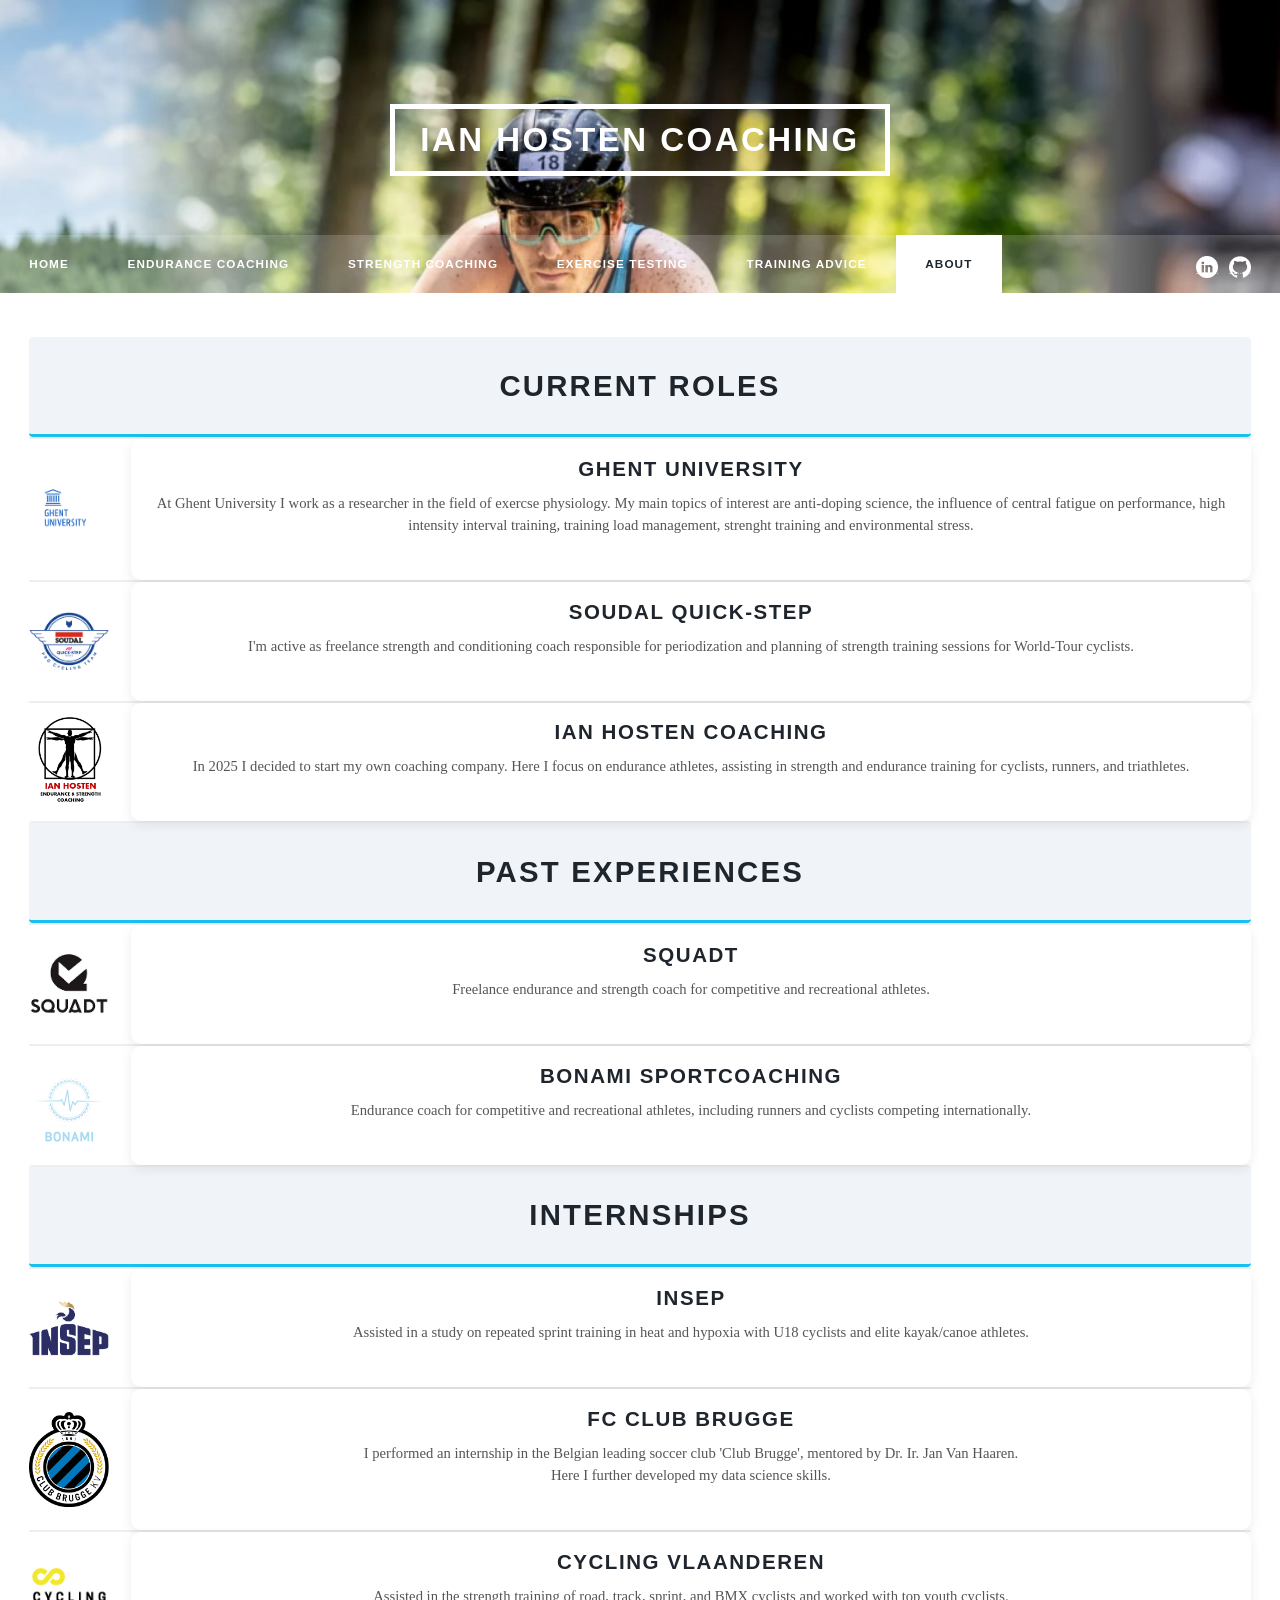
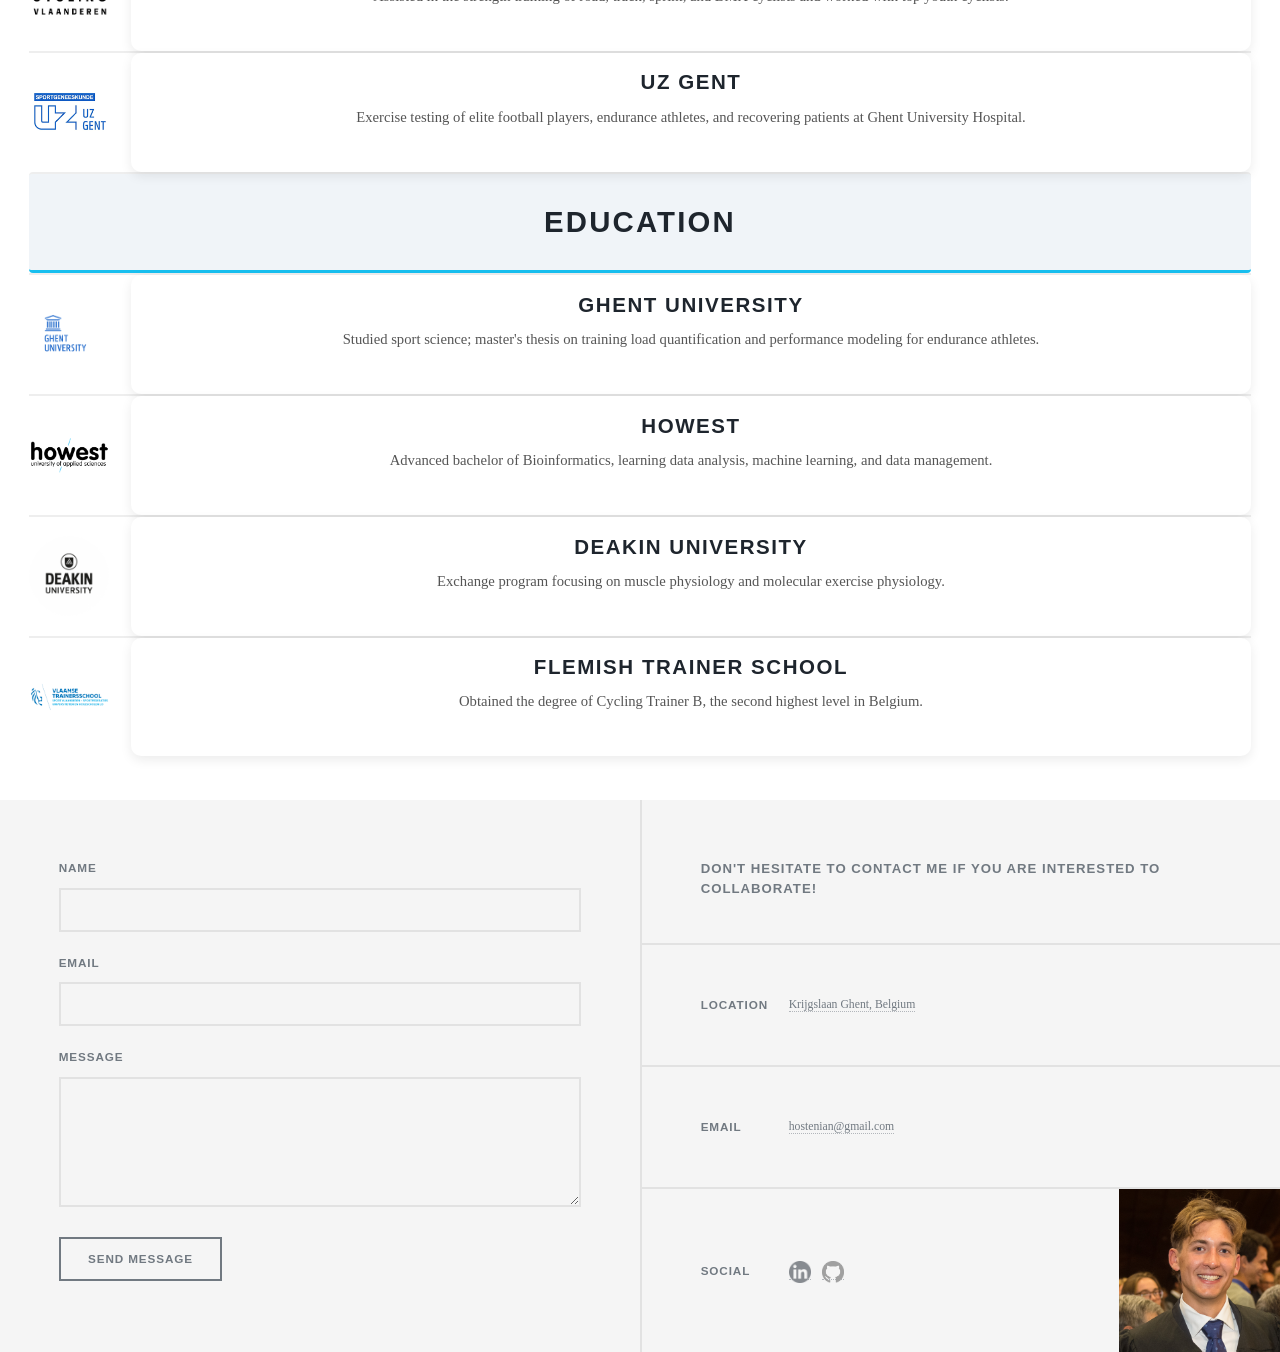
==== about.html @ e3f29324 "favicon attempt" ====
<!DOCTYPE html>
<html lang="en">
<head>
  <meta charset="UTF-8">
  <meta name="viewport" content="width=device-width, initial-scale=1, user-scalable=no" />
  <title>About Ian Hosten | Sport Scientist & Coach</title>
  <meta name="description" content="Learn about Ian Hosten, a sport scientist, researcher, and coach with experience in endurance training, strength coaching, and performance science." />
  <meta name="robots" content="index,follow" />
  <link rel="canonical" href="https://ianhosten.com/about.html" />

  <link rel="stylesheet" href="assets/css/main.css" />
  <noscript><link rel="stylesheet" href="assets/css/noscript.css" /></noscript>
  <link rel="icon" type="image/png" href="/images/favicon.png">

  <style>
    #main {
      padding: 3rem 2rem;
      margin: auto;
    }

    h2.section-title {
      margin-top: 3rem;
      margin-bottom: 1.5rem;
      font-size: 2rem;
      border-bottom: 3px solid #18bfef;
      color: #1e252d;
      border-radius: 4px;
      background: #f0f4f8;
      padding: 2rem 0.5rem;
      text-align: center;
    }

    .experience-item {
      display: flex;
      gap: 1.5rem;
      margin-bottom: 2rem;
      align-items: center;
      transition: transform 0.3s ease;
    }

    .experience-item img {
      flex-shrink: 0;
      width: 80px;
      height: auto;
      object-fit: contain;
      border-radius: 6px;
      transition: transform 0.3s ease;
    }

    .experience-content {
      background: #fff;
      padding: 1rem 1.2rem;
      border-radius: 10px;
      box-shadow: 0 4px 12px rgba(0,0,0,0.08);
      flex: 1;
      transition: transform 0.3s ease, box-shadow 0.3s ease;
    }

    .experience-content h3 {
      font-size: 1.4rem;
      color: #1e252d;
      margin-bottom: 0.5rem;
      text-align: center;
    }

    .experience-content p {
      font-size: 1rem;
      color: #555;
      line-height: 1.5;
      text-align: center;
    }

    @media (max-width: 700px) {
      #main {
        padding: 0.5rem;
      }

      .experience-item {
        flex-direction: column;
        align-items: stretch;
        gap: 0.5rem;
        margin-bottom: 1.5rem;
        box-sizing: border-box;
      }

      .experience-item img {
        width: 70px;
        height: auto;
        margin: 0 auto;
      }

      .experience-content {
        width: 100%;
        box-sizing: border-box;
        text-align: center;
      }

      h2.section-title {
        width: 100%;
        box-sizing: border-box;
      }
    }
  </style>
</head>

<body class="is-preload">
  <div id="wrapper" class="fade-in">

    <!-- Header -->
    <header id="header">
      <a href="index.html" class="logo">Ian Hosten Coaching</a>
    </header>

    <!-- Nav -->
    <div id="navbar-container"></div>

    <!-- Main content -->
    <div id="main">

      <!-- PROFESSIONAL EXPERIENCE -->
      <h2 class="section-title">Current roles</h2>

      <div class="experience-item">
        <img src="images/ugent_logo.png" alt="UGent Logo">
        <div class="experience-content">
          <h3>Ghent University</h3>
          <p>
            At Ghent University I work as a researcher in the field of exercse physiology. 
            My main topics of interest are anti-doping science, the influence of central fatigue on performance, high intensity interval training, training load management, strenght training and environmental stress.
          </p>
        </div>
      </div>

      <div class="experience-item">
        <img src="images/SQS_logo.png" alt="SQS Logo">
        <div class="experience-content">
          <h3>Soudal Quick-Step</h3>
          <p>I'm active as freelance strength and conditioning coach responsible for periodization and planning of strength training sessions for World-Tour cyclists.</p>
        </div>
      </div>

      <div class="experience-item">
        <img src="images/logo_ih_coaching.png" alt="ih coaching Logo">
        <div class="experience-content">
          <h3>Ian Hosten Coaching</h3>
          <p>In 2025 I decided to start my own coaching company. Here I focus on endurance athletes, assisting in strength and endurance training for cyclists, runners, and triathletes.</p>
        </div>
      </div>

      <h2 class="section-title">Past experiences</h2>
      <div class="experience-item">
        <img src="images/squadt_logo.png" alt="Squadt Logo">
        <div class="experience-content">
          <h3>Squadt</h3>
          <p>Freelance endurance and strength coach for competitive and recreational athletes.</p>
        </div>
      </div>

      <div class="experience-item">
        <img src="images/bonami_logo.avif" alt="Bonami Logo">
        <div class="experience-content">
          <h3>Bonami Sportcoaching</h3>
          <p>Endurance coach for competitive and recreational athletes, including runners and cyclists competing internationally.</p>
        </div>
      </div>

      <!-- INTERNSHIPS -->
      <h2 class="section-title">Internships</h2>

      <div class="experience-item">
        <img src="images/logo_insep.png" alt="INSEP Logo">
        <div class="experience-content">
          <h3>INSEP</h3>
          <p>Assisted in a study on repeated sprint training in heat and hypoxia with U18 cyclists and elite kayak/canoe athletes.</p>
        </div>
      </div>

      <div class="experience-item">
        <img src="images/fcb_logo.png" alt="FCB Logo">
        <div class="experience-content">
          <h3>FC Club Brugge</h3>
          <p>
            I performed an internship in the Belgian leading soccer club 'Club Brugge', mentored by Dr. Ir. Jan Van Haaren.<br>
            Here I further developed my data science skills.
          </p>
        </div>
      </div>

      <div class="experience-item">
        <img src="images/logo_cycling_vlaanderen.png" alt="Cycling Vlaanderen Logo">
        <div class="experience-content">
          <h3>Cycling Vlaanderen</h3>
          <p>Assisted in the strength training of road, track, sprint, and BMX cyclists and worked with top youth cyclists.</p>
        </div>
      </div>

      <div class="experience-item">
        <img src="images/logo_csg.png" alt="UZ Gent Logo">
        <div class="experience-content">
          <h3>UZ Gent</h3>
          <p>Exercise testing of elite football players, endurance athletes, and recovering patients at Ghent University Hospital.</p>
        </div>
      </div>

      <!-- EDUCATION -->
      <h2 class="section-title">Education</h2>

      <div class="experience-item">
        <img src="images/ugent_logo.png" alt="UGent Logo">
        <div class="experience-content">
          <h3>Ghent University</h3>
          <p>Studied sport science; master's thesis on training load quantification and performance modeling for endurance athletes.</p>
        </div>
      </div>

      <div class="experience-item">
        <img src="images/logo_howest.png" alt="Howest Logo">
        <div class="experience-content">
          <h3>Howest</h3>
          <p>Advanced bachelor of Bioinformatics, learning data analysis, machine learning, and data management.</p>
        </div>
      </div>

      <div class="experience-item">
        <img src="images/deakin_logo.png" alt="Deakin Logo">
        <div class="experience-content">
          <h3>Deakin University</h3>
          <p>Exchange program focusing on muscle physiology and molecular exercise physiology.</p>
        </div>
      </div>

      <div class="experience-item">
        <img src="images/vts_logo.png" alt="VTS Logo">
        <div class="experience-content">
          <h3>Flemish Trainer School</h3>
          <p>Obtained the degree of Cycling Trainer B, the second highest level in Belgium.</p>
        </div>
      </div>

    </div>

    <!-- Footer -->
    <div id="footer-container"></div>
  </div>

  <!-- Scripts -->
  <script src="assets/js/jquery.min.js"></script>
  <script src="assets/js/jquery.scrollex.min.js"></script>
  <script src="assets/js/jquery.scrolly.min.js"></script>
  <script src="assets/js/browser.min.js"></script>
  <script src="assets/js/breakpoints.min.js"></script>
  <script src="assets/js/util.js"></script>
  <script src="assets/js/main.js"></script>
  <script src="assets/js/load_html.js"></script>
  <script src="assets/js/highlightActiveNav.js"></script>
  <script>
      loadHTML("navbar-container", "components/navbar.html", function () {
          highlightActiveLink();        // run highlight
          initializeNavPanel();        // only now safe to run
      });
  </script>
  <script>loadHTML("footer-container", "components/footer.html");</script>
  
  <script src="assets/js/navPanel.js"></script>
  <script>
      $(document).ready(function () {
          initializeNavPanel();
      });
  </script>
</body>
</html>
---- assets/css/main.css ----
@import "fontawesome-all.min.css";


html,body {
height:100%;
margin:0;
padding:0
}

body {
background-image:url(../../images/maes1.png);
background-size:cover;
background-position:center;
background-attachment:fixed;
}



@media screen and (max-width: 480px) {
body {
background-attachment:scroll;
}

body, input, select, textarea {
font-family: "Merriweather", Georgia, serif;
font-weight: 300;
font-size: 1rem;
line-height: 2.375;
}

p {
text-align: justify;
margin: 0 0 2rem;
}
}



html {
box-sizing:border-box
}

*,:before,:after {
box-sizing:inherit
}

html {
font-size:16pt
}

@media screen and (max-width: 1680px) {
html {
font-size:12pt
}
}

@media screen and (max-width: 1280px) {
html {
font-size:11pt
}
}

@media screen and (max-width: 360px) {
html {
font-size:10pt
}
}

body {
color:#212931
}

body,input,select,textarea {
font-family:"Merriweather",Georgia,serif;
font-weight:300;
font-size:1rem;
line-height:2.375
}

a {
-moz-transition:color .2s ease-in-out,background-color .2s ease-in-out,border-color .2s ease-in-out,box-shadow .2s ease-in-out;
-webkit-transition:color .2s ease-in-out,background-color .2s ease-in-out,border-color .2s ease-in-out,box-shadow .2s ease-in-out;
-ms-transition:color .2s ease-in-out,background-color .2s ease-in-out,border-color .2s ease-in-out,box-shadow .2s ease-in-out;
transition:color .2s ease-in-out,background-color .2s ease-in-out,border-color .2s ease-in-out,box-shadow .2s ease-in-out;
border-bottom:dotted 1px;
text-decoration:none
}

a:hover {
border-bottom-color:transparent
}

strong,b {
font-weight:600
}

em,i {
font-style:italic
}

p {
text-align:justify;
margin:0 0 2rem
}

h1,h2,h3,h4,h5,h6 {
font-family:"Source Sans Pro",Helvetica,sans-serif;
font-weight:900;
line-height:1.5;
letter-spacing:.075em;
text-transform:uppercase;
margin:0 0 1rem
}

h1 a,h2 a,h3 a,h4 a,h5 a,h6 a {
border-bottom:0;
color:inherit;
text-decoration:none
}

h1 {
font-size:4rem;
line-height:1.1;
margin:0 0 2rem
}

h2 {
font-size:1.75rem;
line-height:1.3;
margin:0 0 1.5rem
}

h3 {
font-size:1.25rem;
margin:0 0 1.5rem
}

h4 {
font-size:1rem
}

h5 {
font-size:.9rem
}

h6 {
font-size:.8rem
}

sub {
font-size:.8rem;
position:relative;
top:.5rem
}

sup {
font-size:.8rem;
position:relative;
top:-.5rem
}

blockquote {
border-left:solid 4px;
font-style:italic;
margin:0 0 2rem;
padding:.5rem 0 .5rem 2rem
}

code {
border:solid 2px;
font-family:"Courier New",monospace;
font-size:.9rem;
margin:0 .25rem;
padding:.25rem .65rem
}

pre {
-webkit-overflow-scrolling:touch;
font-family:"Courier New",monospace;
font-size:.9rem;
margin:0 0 2rem
}

pre code {
display:block;
line-height:1.75;
padding:1rem 1.5rem;
overflow-x:auto
}

hr {
border:0;
border-bottom:solid 2px;
margin:3rem 0
}

hr.major {
margin:5rem 0
}

.align-left {
text-align:left
}

.align-center {
text-align:center
}

.align-right {
text-align:right
}


a {
color:#212931;
border-bottom-color:#21293180
}

a:hover {
border-bottom-color:transparent;
color:#18bfef!important
}

strong,b {
color:#212931
}

h1,h2,h3,h4,h5,h6 {
color:#212931
}

blockquote {
border-left-color:#eee
}

code {
background:#dcdcdc40;
border-color:#eee
}

hr {
border-bottom-color:#eee
}

.row {
display:flex;
flex-wrap:wrap;
box-sizing:border-box;
align-items:stretch
}

.row > * {
box-sizing:border-box
}

.row.gtr-uniform > * > :last-child {
margin-bottom:0
}

.row.aln-left {
justify-content:flex-start
}

.row.aln-center {
justify-content:center
}

.row.aln-right {
justify-content:flex-end
}

.row.aln-top {
align-items:flex-start
}

.row.aln-middle {
align-items:center
}

.row.aln-bottom {
align-items:flex-end
}

.row > .imp {
order:-1
}

.row > .col-1 {
width:8.33333%
}

.row > .off-1 {
margin-left:8.33333%
}

.row > .col-2 {
width:16.66667%
}

.row > .off-2 {
margin-left:16.66667%
}

.row > .col-3 {
width:25%
}

.row > .off-3 {
margin-left:25%
}

.row > .col-4 {
width:33.33333%
}

.row > .off-4 {
margin-left:33.33333%
}

.row > .col-5 {
width:41.66667%
}

.row > .off-5 {
margin-left:41.66667%
}

.row > .col-6 {
width:50%
}

.row > .off-6 {
margin-left:50%
}

.row > .col-7 {
width:58.33333%
}

.row > .off-7 {
margin-left:58.33333%
}

.row > .col-8 {
width:66.66667%
}

.row > .off-8 {
margin-left:66.66667%
}

.row > .col-9 {
width:75%
}

.row > .off-9 {
margin-left:75%
}

.row > .col-10 {
width:83.33333%
}

.row > .off-10 {
margin-left:83.33333%
}

.row > .col-11 {
width:91.66667%
}

.row > .off-11 {
margin-left:91.66667%
}

.row > .col-12 {
width:100%
}

.row > .off-12 {
margin-left:100%
}

.row.gtr-0 {
margin-top:0;
margin-left:0
}

.row.gtr-0 > * {
padding:0
}

.row.gtr-0.gtr-uniform {
margin-top:0
}

.row.gtr-0.gtr-uniform > * {
padding-top:0
}

.row.gtr-25 {
margin-top:0;
margin-left:-.375rem
}

.row.gtr-25 > * {
padding:0 0 0 .375rem
}

.row.gtr-25.gtr-uniform {
margin-top:-.375rem
}

.row.gtr-25.gtr-uniform > * {
padding-top:.375rem
}

.row.gtr-50 {
margin-top:0;
margin-left:-.75rem
}

.row.gtr-50 > * {
padding:0 0 0 .75rem
}

.row.gtr-50.gtr-uniform {
margin-top:-.75rem
}

.row.gtr-50.gtr-uniform > * {
padding-top:.75rem
}

.row {
margin-top:0;
margin-left:-1.5rem
}

.row > * {
padding:0 0 0 1.5rem
}

.row.gtr-uniform {
margin-top:-1.5rem
}

.row.gtr-uniform > * {
padding-top:1.5rem
}

.row.gtr-150 {
margin-top:0;
margin-left:-2.25rem
}

.row.gtr-150 > * {
padding:0 0 0 2.25rem
}

.row.gtr-150.gtr-uniform {
margin-top:-2.25rem
}

.row.gtr-150.gtr-uniform > * {
padding-top:2.25rem
}

.row.gtr-200 {
margin-top:0;
margin-left:-3rem
}

.row.gtr-200 > * {
padding:0 0 0 3rem
}

.row.gtr-200.gtr-uniform {
margin-top:-3rem
}

.row.gtr-200.gtr-uniform > * {
padding-top:3rem
}

@media screen and (max-width: 1680px) {
.row {
display:flex;
flex-wrap:wrap;
box-sizing:border-box;
align-items:stretch
}

.row > * {
box-sizing:border-box
}

.row.gtr-uniform > * > :last-child {
margin-bottom:0
}

.row.aln-left {
justify-content:flex-start
}

.row.aln-center {
justify-content:center
}

.row.aln-right {
justify-content:flex-end
}

.row.aln-top {
align-items:flex-start
}

.row.aln-middle {
align-items:center
}

.row.aln-bottom {
align-items:flex-end
}

.row > .imp-xlarge {
order:-1
}

.row > .col-1-xlarge {
width:8.33333%
}

.row > .off-1-xlarge {
margin-left:8.33333%
}

.row > .col-2-xlarge {
width:16.66667%
}

.row > .off-2-xlarge {
margin-left:16.66667%
}

.row > .col-3-xlarge {
width:25%
}

.row > .off-3-xlarge {
margin-left:25%
}

.row > .col-4-xlarge {
width:33.33333%
}

.row > .off-4-xlarge {
margin-left:33.33333%
}

.row > .col-5-xlarge {
width:41.66667%
}

.row > .off-5-xlarge {
margin-left:41.66667%
}

.row > .col-6-xlarge {
width:50%
}

.row > .off-6-xlarge {
margin-left:50%
}

.row > .col-7-xlarge {
width:58.33333%
}

.row > .off-7-xlarge {
margin-left:58.33333%
}

.row > .col-8-xlarge {
width:66.66667%
}

.row > .off-8-xlarge {
margin-left:66.66667%
}

.row > .col-9-xlarge {
width:75%
}

.row > .off-9-xlarge {
margin-left:75%
}

.row > .col-10-xlarge {
width:83.33333%
}

.row > .off-10-xlarge {
margin-left:83.33333%
}

.row > .col-11-xlarge {
width:91.66667%
}

.row > .off-11-xlarge {
margin-left:91.66667%
}

.row > .col-12-xlarge {
width:100%
}

.row > .off-12-xlarge {
margin-left:100%
}

.row.gtr-0 {
margin-top:0;
margin-left:0
}

.row.gtr-0 > * {
padding:0
}

.row.gtr-0.gtr-uniform {
margin-top:0
}

.row.gtr-0.gtr-uniform > * {
padding-top:0
}

.row.gtr-25 {
margin-top:0;
margin-left:-.375rem
}

.row.gtr-25 > * {
padding:0 0 0 .375rem
}

.row.gtr-25.gtr-uniform {
margin-top:-.375rem
}

.row.gtr-25.gtr-uniform > * {
padding-top:.375rem
}

.row.gtr-50 {
margin-top:0;
margin-left:-.75rem
}

.row.gtr-50 > * {
padding:0 0 0 .75rem
}

.row.gtr-50.gtr-uniform {
margin-top:-.75rem
}

.row.gtr-50.gtr-uniform > * {
padding-top:.75rem
}

.row {
margin-top:0;
margin-left:-1.5rem
}

.row > * {
padding:0 0 0 1.5rem
}

.row.gtr-uniform {
margin-top:-1.5rem
}

.row.gtr-uniform > * {
padding-top:1.5rem
}

.row.gtr-150 {
margin-top:0;
margin-left:-2.25rem
}

.row.gtr-150 > * {
padding:0 0 0 2.25rem
}

.row.gtr-150.gtr-uniform {
margin-top:-2.25rem
}

.row.gtr-150.gtr-uniform > * {
padding-top:2.25rem
}

.row.gtr-200 {
margin-top:0;
margin-left:-3rem
}

.row.gtr-200 > * {
padding:0 0 0 3rem
}

.row.gtr-200.gtr-uniform {
margin-top:-3rem
}

.row.gtr-200.gtr-uniform > * {
padding-top:3rem
}
}

@media screen and (max-width: 1280px) {
.row {
display:flex;
flex-wrap:wrap;
box-sizing:border-box;
align-items:stretch
}

.row > * {
box-sizing:border-box
}

.row.gtr-uniform > * > :last-child {
margin-bottom:0
}

.row.aln-left {
justify-content:flex-start
}

.row.aln-center {
justify-content:center
}

.row.aln-right {
justify-content:flex-end
}

.row.aln-top {
align-items:flex-start
}

.row.aln-middle {
align-items:center
}

.row.aln-bottom {
align-items:flex-end
}

.row > .imp-large {
order:-1
}

.row > .col-1-large {
width:8.33333%
}

.row > .off-1-large {
margin-left:8.33333%
}

.row > .col-2-large {
width:16.66667%
}

.row > .off-2-large {
margin-left:16.66667%
}

.row > .col-3-large {
width:25%
}

.row > .off-3-large {
margin-left:25%
}

.row > .col-4-large {
width:33.33333%
}

.row > .off-4-large {
margin-left:33.33333%
}

.row > .col-5-large {
width:41.66667%
}

.row > .off-5-large {
margin-left:41.66667%
}

.row > .col-6-large {
width:50%
}

.row > .off-6-large {
margin-left:50%
}

.row > .col-7-large {
width:58.33333%
}

.row > .off-7-large {
margin-left:58.33333%
}

.row > .col-8-large {
width:66.66667%
}

.row > .off-8-large {
margin-left:66.66667%
}

.row > .col-9-large {
width:75%
}

.row > .off-9-large {
margin-left:75%
}

.row > .col-10-large {
width:83.33333%
}

.row > .off-10-large {
margin-left:83.33333%
}

.row > .col-11-large {
width:91.66667%
}

.row > .off-11-large {
margin-left:91.66667%
}

.row > .col-12-large {
width:100%
}

.row > .off-12-large {
margin-left:100%
}

.row.gtr-0 {
margin-top:0;
margin-left:0
}

.row.gtr-0 > * {
padding:0
}

.row.gtr-0.gtr-uniform {
margin-top:0
}

.row.gtr-0.gtr-uniform > * {
padding-top:0
}

.row.gtr-25 {
margin-top:0;
margin-left:-.375rem
}

.row.gtr-25 > * {
padding:0 0 0 .375rem
}

.row.gtr-25.gtr-uniform {
margin-top:-.375rem
}

.row.gtr-25.gtr-uniform > * {
padding-top:.375rem
}

.row.gtr-50 {
margin-top:0;
margin-left:-.75rem
}

.row.gtr-50 > * {
padding:0 0 0 .75rem
}

.row.gtr-50.gtr-uniform {
margin-top:-.75rem
}

.row.gtr-50.gtr-uniform > * {
padding-top:.75rem
}

.row {
margin-top:0;
margin-left:-1.5rem
}

.row > * {
padding:0 0 0 1.5rem
}

.row.gtr-uniform {
margin-top:-1.5rem
}

.row.gtr-uniform > * {
padding-top:1.5rem
}

.row.gtr-150 {
margin-top:0;
margin-left:-2.25rem
}

.row.gtr-150 > * {
padding:0 0 0 2.25rem
}

.row.gtr-150.gtr-uniform {
margin-top:-2.25rem
}

.row.gtr-150.gtr-uniform > * {
padding-top:2.25rem
}

.row.gtr-200 {
margin-top:0;
margin-left:-3rem
}

.row.gtr-200 > * {
padding:0 0 0 3rem
}

.row.gtr-200.gtr-uniform {
margin-top:-3rem
}

.row.gtr-200.gtr-uniform > * {
padding-top:3rem
}
}

@media screen and (max-width: 980px) {
.row {
display:flex;
flex-wrap:wrap;
box-sizing:border-box;
align-items:stretch
}

.row > * {
box-sizing:border-box
}

.row.gtr-uniform > * > :last-child {
margin-bottom:0
}

.row.aln-left {
justify-content:flex-start
}

.row.aln-center {
justify-content:center
}

.row.aln-right {
justify-content:flex-end
}

.row.aln-top {
align-items:flex-start
}

.row.aln-middle {
align-items:center
}

.row.aln-bottom {
align-items:flex-end
}

.row > .imp-medium {
order:-1
}

.row > .col-1-medium {
width:8.33333%
}

.row > .off-1-medium {
margin-left:8.33333%
}

.row > .col-2-medium {
width:16.66667%
}

.row > .off-2-medium {
margin-left:16.66667%
}

.row > .col-3-medium {
width:25%
}

.row > .off-3-medium {
margin-left:25%
}

.row > .col-4-medium {
width:33.33333%
}

.row > .off-4-medium {
margin-left:33.33333%
}

.row > .col-5-medium {
width:41.66667%
}

.row > .off-5-medium {
margin-left:41.66667%
}

.row > .col-6-medium {
width:50%
}

.row > .off-6-medium {
margin-left:50%
}

.row > .col-7-medium {
width:58.33333%
}

.row > .off-7-medium {
margin-left:58.33333%
}

.row > .col-8-medium {
width:66.66667%
}

.row > .off-8-medium {
margin-left:66.66667%
}

.row > .col-9-medium {
width:75%
}

.row > .off-9-medium {
margin-left:75%
}

.row > .col-10-medium {
width:83.33333%
}

.row > .off-10-medium {
margin-left:83.33333%
}

.row > .col-11-medium {
width:91.66667%
}

.row > .off-11-medium {
margin-left:91.66667%
}

.row > .col-12-medium {
width:100%
}

.row > .off-12-medium {
margin-left:100%
}

.row.gtr-0 {
margin-top:0;
margin-left:0
}

.row.gtr-0 > * {
padding:0
}

.row.gtr-0.gtr-uniform {
margin-top:0
}

.row.gtr-0.gtr-uniform > * {
padding-top:0
}

.row.gtr-25 {
margin-top:0;
margin-left:-.375rem
}

.row.gtr-25 > * {
padding:0 0 0 .375rem
}

.row.gtr-25.gtr-uniform {
margin-top:-.375rem
}

.row.gtr-25.gtr-uniform > * {
padding-top:.375rem
}

.row.gtr-50 {
margin-top:0;
margin-left:-.75rem
}

.row.gtr-50 > * {
padding:0 0 0 .75rem
}

.row.gtr-50.gtr-uniform {
margin-top:-.75rem
}

.row.gtr-50.gtr-uniform > * {
padding-top:.75rem
}

.row {
margin-top:0;
margin-left:-1.5rem
}

.row > * {
padding:0 0 0 1.5rem
}

.row.gtr-uniform {
margin-top:-1.5rem
}

.row.gtr-uniform > * {
padding-top:1.5rem
}

.row.gtr-150 {
margin-top:0;
margin-left:-2.25rem
}

.row.gtr-150 > * {
padding:0 0 0 2.25rem
}

.row.gtr-150.gtr-uniform {
margin-top:-2.25rem
}

.row.gtr-150.gtr-uniform > * {
padding-top:2.25rem
}

.row.gtr-200 {
margin-top:0;
margin-left:-3rem
}

.row.gtr-200 > * {
padding:0 0 0 3rem
}

.row.gtr-200.gtr-uniform {
margin-top:-3rem
}

.row.gtr-200.gtr-uniform > * {
padding-top:3rem
}
}

@media screen and (max-width: 736px) {
.row {
display:flex;
flex-wrap:wrap;
box-sizing:border-box;
align-items:stretch
}

.row > * {
box-sizing:border-box
}

.row.gtr-uniform > * > :last-child {
margin-bottom:0
}

.row.aln-left {
justify-content:flex-start
}

.row.aln-center {
justify-content:center
}

.row.aln-right {
justify-content:flex-end
}

.row.aln-top {
align-items:flex-start
}

.row.aln-middle {
align-items:center
}

.row.aln-bottom {
align-items:flex-end
}

.row > .imp-small {
order:-1
}

.row > .col-1-small {
width:8.33333%
}

.row > .off-1-small {
margin-left:8.33333%
}

.row > .col-2-small {
width:16.66667%
}

.row > .off-2-small {
margin-left:16.66667%
}

.row > .col-3-small {
width:25%
}

.row > .off-3-small {
margin-left:25%
}

.row > .col-4-small {
width:33.33333%
}

.row > .off-4-small {
margin-left:33.33333%
}

.row > .col-5-small {
width:41.66667%
}

.row > .off-5-small {
margin-left:41.66667%
}

.row > .col-6-small {
width:50%
}

.row > .off-6-small {
margin-left:50%
}

.row > .col-7-small {
width:58.33333%
}

.row > .off-7-small {
margin-left:58.33333%
}

.row > .col-8-small {
width:66.66667%
}

.row > .off-8-small {
margin-left:66.66667%
}

.row > .col-9-small {
width:75%
}

.row > .off-9-small {
margin-left:75%
}

.row > .col-10-small {
width:83.33333%
}

.row > .off-10-small {
margin-left:83.33333%
}

.row > .col-11-small {
width:91.66667%
}

.row > .off-11-small {
margin-left:91.66667%
}

.row > .col-12-small {
width:100%
}

.row > .off-12-small {
margin-left:100%
}

.row.gtr-0 {
margin-top:0;
margin-left:0
}

.row.gtr-0 > * {
padding:0
}

.row.gtr-0.gtr-uniform {
margin-top:0
}

.row.gtr-0.gtr-uniform > * {
padding-top:0
}

.row.gtr-25 {
margin-top:0;
margin-left:-.375rem
}

.row.gtr-25 > * {
padding:0 0 0 .375rem
}

.row.gtr-25.gtr-uniform {
margin-top:-.375rem
}

.row.gtr-25.gtr-uniform > * {
padding-top:.375rem
}

.row.gtr-50 {
margin-top:0;
margin-left:-.75rem
}

.row.gtr-50 > * {
padding:0 0 0 .75rem
}

.row.gtr-50.gtr-uniform {
margin-top:-.75rem
}

.row.gtr-50.gtr-uniform > * {
padding-top:.75rem
}

.row {
margin-top:0;
margin-left:-1.5rem
}

.row > * {
padding:0 0 0 1.5rem
}

.row.gtr-uniform {
margin-top:-1.5rem
}

.row.gtr-uniform > * {
padding-top:1.5rem
}

.row.gtr-150 {
margin-top:0;
margin-left:-2.25rem
}

.row.gtr-150 > * {
padding:0 0 0 2.25rem
}

.row.gtr-150.gtr-uniform {
margin-top:-2.25rem
}

.row.gtr-150.gtr-uniform > * {
padding-top:2.25rem
}

.row.gtr-200 {
margin-top:0;
margin-left:-3rem
}

.row.gtr-200 > * {
padding:0 0 0 3rem
}

.row.gtr-200.gtr-uniform {
margin-top:-3rem
}

.row.gtr-200.gtr-uniform > * {
padding-top:3rem
}
}

@media screen and (max-width: 480px) {
.row {
display:flex;
flex-wrap:wrap;
box-sizing:border-box;
align-items:stretch
}

.row > * {
box-sizing:border-box
}

.row.gtr-uniform > * > :last-child {
margin-bottom:0
}

.row.aln-left {
justify-content:flex-start
}

.row.aln-center {
justify-content:center
}

.row.aln-right {
justify-content:flex-end
}

.row.aln-top {
align-items:flex-start
}

.row.aln-middle {
align-items:center
}

.row.aln-bottom {
align-items:flex-end
}

.row > .imp-xsmall {
order:-1
}

.row > .col-1-xsmall {
width:8.33333%
}

.row > .off-1-xsmall {
margin-left:8.33333%
}

.row > .col-2-xsmall {
width:16.66667%
}

.row > .off-2-xsmall {
margin-left:16.66667%
}

.row > .col-3-xsmall {
width:25%
}

.row > .off-3-xsmall {
margin-left:25%
}

.row > .col-4-xsmall {
width:33.33333%
}

.row > .off-4-xsmall {
margin-left:33.33333%
}

.row > .col-5-xsmall {
width:41.66667%
}

.row > .off-5-xsmall {
margin-left:41.66667%
}

.row > .col-6-xsmall {
width:50%
}

.row > .off-6-xsmall {
margin-left:50%
}

.row > .col-7-xsmall {
width:58.33333%
}

.row > .off-7-xsmall {
margin-left:58.33333%
}

.row > .col-8-xsmall {
width:66.66667%
}

.row > .off-8-xsmall {
margin-left:66.66667%
}

.row > .col-9-xsmall {
width:75%
}

.row > .off-9-xsmall {
margin-left:75%
}

.row > .col-10-xsmall {
width:83.33333%
}

.row > .off-10-xsmall {
margin-left:83.33333%
}

.row > .col-11-xsmall {
width:91.66667%
}

.row > .off-11-xsmall {
margin-left:91.66667%
}

.row > .col-12-xsmall {
width:100%
}

.row > .off-12-xsmall {
margin-left:100%
}

.row.gtr-0 {
margin-top:0;
margin-left:0
}

.row.gtr-0 > * {
padding:0
}

.row.gtr-0.gtr-uniform {
margin-top:0
}

.row.gtr-0.gtr-uniform > * {
padding-top:0
}

.row.gtr-25 {
margin-top:0;
margin-left:-.375rem
}

.row.gtr-25 > * {
padding:0 0 0 .375rem
}

.row.gtr-25.gtr-uniform {
margin-top:-.375rem
}

.row.gtr-25.gtr-uniform > * {
padding-top:.375rem
}

.row.gtr-50 {
margin-top:0;
margin-left:-.75rem
}

.row.gtr-50 > * {
padding:0 0 0 .75rem
}

.row.gtr-50.gtr-uniform {
margin-top:-.75rem
}

.row.gtr-50.gtr-uniform > * {
padding-top:.75rem
}

.row {
margin-top:0;
margin-left:-1.5rem
}

.row > * {
padding:0 0 0 1.5rem
}

.row.gtr-uniform {
margin-top:-1.5rem
}

.row.gtr-uniform > * {
padding-top:1.5rem
}

.row.gtr-150 {
margin-top:0;
margin-left:-2.25rem
}

.row.gtr-150 > * {
padding:0 0 0 2.25rem
}

.row.gtr-150.gtr-uniform {
margin-top:-2.25rem
}

.row.gtr-150.gtr-uniform > * {
padding-top:2.25rem
}

.row.gtr-200 {
margin-top:0;
margin-left:-3rem
}

.row.gtr-200 > * {
padding:0 0 0 3rem
}

.row.gtr-200.gtr-uniform {
margin-top:-3rem
}

.row.gtr-200.gtr-uniform > * {
padding-top:3rem
}
}

@media screen and (max-width: 360px) {
.row {
display:flex;
flex-wrap:wrap;
box-sizing:border-box;
align-items:stretch
}

.row > * {
box-sizing:border-box
}

.row.gtr-uniform > * > :last-child {
margin-bottom:0
}

.row.aln-left {
justify-content:flex-start
}

.row.aln-center {
justify-content:center
}

.row.aln-right {
justify-content:flex-end
}

.row.aln-top {
align-items:flex-start
}

.row.aln-middle {
align-items:center
}

.row.aln-bottom {
align-items:flex-end
}

.row > .imp-xxsmall {
order:-1
}

.row > .col-1-xxsmall {
width:8.33333%
}

.row > .off-1-xxsmall {
margin-left:8.33333%
}

.row > .col-2-xxsmall {
width:16.66667%
}

.row > .off-2-xxsmall {
margin-left:16.66667%
}

.row > .col-3-xxsmall {
width:25%
}

.row > .off-3-xxsmall {
margin-left:25%
}

.row > .col-4-xxsmall {
width:33.33333%
}

.row > .off-4-xxsmall {
margin-left:33.33333%
}

.row > .col-5-xxsmall {
width:41.66667%
}

.row > .off-5-xxsmall {
margin-left:41.66667%
}

.row > .col-6-xxsmall {
width:50%
}

.row > .off-6-xxsmall {
margin-left:50%
}

.row > .col-7-xxsmall {
width:58.33333%
}

.row > .off-7-xxsmall {
margin-left:58.33333%
}

.row > .col-8-xxsmall {
width:66.66667%
}

.row > .off-8-xxsmall {
margin-left:66.66667%
}

.row > .col-9-xxsmall {
width:75%
}

.row > .off-9-xxsmall {
margin-left:75%
}

.row > .col-10-xxsmall {
width:83.33333%
}

.row > .off-10-xxsmall {
margin-left:83.33333%
}

.row > .col-11-xxsmall {
width:91.66667%
}

.row > .off-11-xxsmall {
margin-left:91.66667%
}

.row > .col-12-xxsmall {
width:100%
}

.row > .off-12-xxsmall {
margin-left:100%
}

.row.gtr-0 {
margin-top:0;
margin-left:0
}

.row.gtr-0 > * {
padding:0
}

.row.gtr-0.gtr-uniform {
margin-top:0
}

.row.gtr-0.gtr-uniform > * {
padding-top:0
}

.row.gtr-25 {
margin-top:0;
margin-left:-.375rem
}

.row.gtr-25 > * {
padding:0 0 0 .375rem
}

.row.gtr-25.gtr-uniform {
margin-top:-.375rem
}

.row.gtr-25.gtr-uniform > * {
padding-top:.375rem
}

.row.gtr-50 {
margin-top:0;
margin-left:-.75rem
}

.row.gtr-50 > * {
padding:0 0 0 .75rem
}

.row.gtr-50.gtr-uniform {
margin-top:-.75rem
}

.row.gtr-50.gtr-uniform > * {
padding-top:.75rem
}

.row {
margin-top:0;
margin-left:-1.5rem
}

.row > * {
padding:0 0 0 1.5rem
}

.row.gtr-uniform {
margin-top:-1.5rem
}

.row.gtr-uniform > * {
padding-top:1.5rem
}

.row.gtr-150 {
margin-top:0;
margin-left:-2.25rem
}

.row.gtr-150 > * {
padding:0 0 0 2.25rem
}

.row.gtr-150.gtr-uniform {
margin-top:-2.25rem
}

.row.gtr-150.gtr-uniform > * {
padding-top:2.25rem
}

.row.gtr-200 {
margin-top:0;
margin-left:-3rem
}

.row.gtr-200 > * {
padding:0 0 0 3rem
}

.row.gtr-200.gtr-uniform {
margin-top:-3rem
}

.row.gtr-200.gtr-uniform > * {
padding-top:3rem
}
}

.box {
border:solid 2px;
margin-bottom:2rem;
padding:1.5rem
}

.box > :last-child,.box > :last-child > :last-child,.box > :last-child > :last-child > :last-child {
margin-bottom:0
}

.box.alt {
border:0;
border-radius:0;
padding:0
}

.box {
border-color:#eee
}

input[type="submit"],input[type="reset"],input[type="button"],button,.button {
-moz-appearance:none;
-webkit-appearance:none;
-ms-appearance:none;
appearance:none;
-moz-transition:background-color .2s ease-in-out,box-shadow .2s ease-in-out,color .2s ease-in-out;
-webkit-transition:background-color .2s ease-in-out,box-shadow .2s ease-in-out,color .2s ease-in-out;
-ms-transition:background-color .2s ease-in-out,box-shadow .2s ease-in-out,color .2s ease-in-out;
transition:background-color .2s ease-in-out,box-shadow .2s ease-in-out,color .2s ease-in-out;
border:0;
border-radius:0;
cursor:pointer;
display:inline-block;
font-family:"Source Sans Pro",Helvetica,sans-serif;
font-size:.8rem;
font-weight:900;
letter-spacing:.075em;
height:3rem;
line-height:3rem;
padding:0 2rem;
text-align:center;
text-decoration:none;
text-transform:uppercase;
white-space:nowrap
}

input[type="submit"].icon:before,input[type="reset"].icon:before,input[type="button"].icon:before,button.icon:before,.button.icon:before {
margin-right:.5rem
}

input[type="submit"].icon.solo,input[type="reset"].icon.solo,input[type="button"].icon.solo,button.icon.solo,.button.icon.solo {
position:relative;
width:4rem;
height:4rem;
line-height:4rem;
border-radius:4rem;
text-indent:4rem;
overflow:hidden;
padding:0;
white-space:nowrap
}

input[type="submit"].icon.solo:before,input[type="reset"].icon.solo:before,input[type="button"].icon.solo:before,button.icon.solo:before,.button.icon.solo:before {
position:absolute;
display:block;
top:0;
left:0;
width:inherit;
height:inherit;
line-height:inherit;
font-size:1.25rem;
margin-right:0;
text-align:center;
text-indent:0
}

input[type="submit"].fit,input[type="reset"].fit,input[type="button"].fit,button.fit,.button.fit {
width:100%
}

input[type="submit"].small,input[type="reset"].small,input[type="button"].small,button.small,.button.small {
font-size:.7rem;
height:2.5rem;
line-height:2.5rem;
padding:0 1.5rem
}

input[type="submit"].large,input[type="reset"].large,input[type="button"].large,button.large,.button.large {
font-size:.9rem;
height:3.5rem;
line-height:3.5rem;
padding:0 2.75rem
}

@media screen and (max-width: 980px) {
input[type="submit"],input[type="reset"],input[type="button"],button,.button {
font-size:.9rem;
height:3.25rem;
line-height:3.25rem
}

input[type="submit"].large,input[type="reset"].large,input[type="button"].large,button.large,.button.large {
font-size:1rem;
height:3.75rem;
line-height:3.75rem
}
}

input[type="submit"].disabled,input[type="submit"]:disabled,input[type="reset"].disabled,input[type="reset"]:disabled,input[type="button"].disabled,input[type="button"]:disabled,button.disabled,button:disabled,.button.disabled,.button:disabled {
pointer-events:none;
opacity:.25
}

input[type="submit"],input[type="reset"],input[type="button"],button,.button {
background-color:transparent;
box-shadow:inset 0 0 0 2px #212931;
color:#212931!important
}

input[type="submit"]:hover,input[type="reset"]:hover,input[type="button"]:hover,button:hover,.button:hover {
box-shadow:inset 0 0 0 2px #18bfef;
color:#18bfef!important
}

input[type="submit"].primary,input[type="reset"].primary,input[type="button"].primary,button.primary,.button.primary {
background-color:#212931;
box-shadow:none;
color:#fff!important
}

input[type="submit"].primary:hover,input[type="reset"].primary:hover,input[type="button"].primary:hover,button.primary:hover,.button.primary:hover {
background-color:#18bfef
}

form {
margin:0 0 2rem
}

form > :last-child {
margin-bottom:0
}

form > .fields {
display:-moz-flex;
display:-webkit-flex;
display:-ms-flex;
display:flex;
-moz-flex-wrap:wrap;
-webkit-flex-wrap:wrap;
-ms-flex-wrap:wrap;
flex-wrap:wrap;
width:calc(100% + 3rem);
margin:-1.5rem 0 2rem -1.5rem
}

form > .fields > .field {
-moz-flex-grow:0;
-webkit-flex-grow:0;
-ms-flex-grow:0;
flex-grow:0;
-moz-flex-shrink:0;
-webkit-flex-shrink:0;
-ms-flex-shrink:0;
flex-shrink:0;
padding:1.5rem 0 0 1.5rem;
width:calc(100% - 1.5rem)
}

form > .fields > .field.half {
width:calc(50% - 0.75rem)
}

form > .fields > .field.third {
width:calc(100%/3 - 0.5rem)
}

form > .fields > .field.quarter {
width:calc(25% - 0.375rem)
}

@media screen and (max-width: 480px) {
form > .fields {
width:calc(100% + 3rem);
margin:-1.5rem 0 2rem -1.5rem
}

form > .fields > .field {
padding:1.5rem 0 0 1.5rem;
width:calc(100% - 1.5rem)
}

form > .fields > .field.half {
width:calc(100% - 1.5rem)
}

form > .fields > .field.third {
width:calc(100% - 1.5rem)
}

form > .fields > .field.quarter {
width:calc(100% - 1.5rem)
}
}

label {
display:block;
font-family:"Source Sans Pro",Helvetica,sans-serif;
font-weight:900;
line-height:1.5;
letter-spacing:.075em;
font-size:.8rem;
text-transform:uppercase;
margin:0 0 .75rem
}

@media screen and (max-width: 980px) {
label {
font-size:.9rem
}
}

input[type="text"],input[type="password"],input[type="email"],select,textarea {
-moz-appearance:none;
-webkit-appearance:none;
-ms-appearance:none;
appearance:none;
background:transparent;
border-radius:0;
border:solid 2px;
color:inherit;
display:block;
outline:0;
padding:0 1rem;
text-decoration:none;
width:100%
}

input[type="text"]:invalid,input[type="password"]:invalid,input[type="email"]:invalid,select:invalid,textarea:invalid {
box-shadow:none
}

select {
background-size:1.25rem;
background-repeat:no-repeat;
background-position:calc(100% - 1rem) center;
height:3rem;
padding-right:3rem;
text-overflow:ellipsis
}

select:focus::-ms-value {
background-color:transparent
}

select::-ms-expand {
display:none
}

input[type="text"],input[type="password"],input[type="email"],select {
height:3rem
}

textarea {
padding:.75rem 1rem
}

input[type="checkbox"],input[type="radio"] {
-moz-appearance:none;
-webkit-appearance:none;
-ms-appearance:none;
appearance:none;
display:block;
float:left;
margin-right:-2rem;
opacity:0;
width:1rem;
z-index:-1
}

input[type="checkbox"] + label,input[type="radio"] + label {
text-decoration:none;
cursor:pointer;
display:inline-block;
font-size:1rem;
letter-spacing:0;
font-family:"Merriweather",Georgia,serif;
text-transform:none;
font-weight:300;
padding-left:2.8rem;
padding-right:1rem;
position:relative
}

input[type="checkbox"] + label:before,input[type="radio"] + label:before {
-moz-osx-font-smoothing:grayscale;
-webkit-font-smoothing:antialiased;
display:inline-block;
font-style:normal;
font-variant:normal;
text-rendering:auto;
line-height:1;
text-transform:none!important;
font-family:'Font Awesome 5 Free';
font-weight:900;
border-radius:0;
border:solid 2px;
content:'';
display:inline-block;
font-size:.8rem;
height:1.8rem;
left:0;
line-height:1.65rem;
position:absolute;
text-align:center;
top:-.125rem;
width:1.8rem
}

input[type="checkbox"]:checked + label:before,input[type="radio"]:checked + label:before {
content:'\f00c'
}

input[type="checkbox"] + label:before {
border-radius:0
}

input[type="radio"] + label:before {
border-radius:100%
}

::-webkit-input-placeholder {
opacity:1
}

:-moz-placeholder {
opacity:1
}

::-moz-placeholder {
opacity:1
}

:-ms-input-placeholder {
opacity:1
}

label {
color:#212931
}

input[type="text"],input[type="password"],input[type="email"],select,textarea {
border-color:#eee
}

input[type="text"]:focus,input[type="password"]:focus,input[type="email"]:focus,select:focus,textarea:focus {
border-color:#18bfef
}

select {
background-image:url("data:image/svg+xml;charset=utf8,%3Csvg xmlns='http://www.w3.org/2000/svg' width='40' height='40' preserveAspectRatio='none' viewBox='0 0 40 40'%3E%3Cpath d='M9.4,12.3l10.4,10.4l10.4-10.4c0.2-0.2,0.5-0.4,0.9-0.4c0.3,0,0.6,0.1,0.9,0.4l3.3,3.3c0.2,0.2,0.4,0.5,0.4,0.9 c0,0.4-0.1,0.6-0.4,0.9L20.7,31.9c-0.2,0.2-0.5,0.4-0.9,0.4c-0.3,0-0.6-0.1-0.9-0.4L4.3,17.3c-0.2-0.2-0.4-0.5-0.4-0.9 c0-0.4,0.1-0.6,0.4-0.9l3.3-3.3c0.2-0.2,0.5-0.4,0.9-0.4S9.1,12.1,9.4,12.3z' fill='%23eeeeee' /%3E%3C/svg%3E")
}

select option {
background-color:#fff;
color:#212931
}

.select-wrapper:before {
color:#eee
}

input[type="checkbox"] + label,input[type="radio"] + label {
color:#212931
}

input[type="checkbox"] + label:before,input[type="radio"] + label:before {
border-color:#eee
}

input[type="checkbox"]:checked + label:before,input[type="radio"]:checked + label:before {
background-color:#212931;
border-color:#212931;
color:#fff
}

input[type="checkbox"]:focus + label:before,input[type="radio"]:focus + label:before {
border-color:#18bfef
}

::-webkit-input-placeholder {
color:#909498!important
}

:-moz-placeholder {
color:#909498!important
}

::-moz-placeholder {
color:#909498!important
}

:-ms-input-placeholder {
color:#909498!important
}

.formerize-placeholder {
color:#909498!important
}

.icon {
text-decoration:none;
border-bottom:none;
position:relative
}

.icon:before {
-moz-osx-font-smoothing:grayscale;
-webkit-font-smoothing:antialiased;
display:inline-block;
font-style:normal;
font-variant:normal;
text-rendering:auto;
line-height:1;
text-transform:none!important;
font-family:'Font Awesome 5 Free';
font-weight:400
}

.icon > .label {
display:none
}

.icon:before {
line-height:inherit
}

.icon.solid:before {
font-weight:900
}

.icon.brands:before {
font-family:'Font Awesome 5 Brands'
}

.image {
border:0;
display:inline-block;
position:relative
}

.image img {
display:block
}

.image.left,.image.right {
max-width:40%
}

.image.left img,.image.right img {
width:100%
}

.image.left {
float:left;
margin:0 2rem 2rem 0;
top:.75rem
}

.image.right {
float:right;
margin:0 0 2rem 2rem;
top:.75rem
}

.image.fit {
display:block;
margin:2.5rem 0;
width:100%
}

.image.fit:first-child {
margin-top:0
}

.image.fit img {
width:100%
}

.image.main {
display:block;
margin:4rem 0;
width:100%
}

.image.main:first-child {
margin-top:0
}

.image.main img {
width:100%
}

@media screen and (max-width: 736px) {
.image.fit {
margin:2rem 0
}

.image.main {
margin:2rem 0
}
}

a.image {
overflow:hidden
}

a.image img {
-moz-transition:-moz-transform .2s ease-out;
-webkit-transition:-webkit-transform .2s ease-out;
-ms-transition:-ms-transform .2s ease-out;
transition:transform .2s ease-out
}

a.image:hover img {
-moz-transform:scale(1.05);
-webkit-transform:scale(1.05);
-ms-transform:scale(1.05);
transform:scale(1.05)
}

ul.actions {
display:-moz-flex;
display:-webkit-flex;
display:-ms-flex;
display:flex;
cursor:default;
list-style:none;
margin-left:-1rem;
padding-left:0
}

ul.actions li {
padding:0 0 0 1rem;
vertical-align:middle
}

ul.actions.special {
-moz-justify-content:center;
-webkit-justify-content:center;
-ms-justify-content:center;
justify-content:center;
width:100%;
margin-left:0
}

ul.actions.special li:first-child {
padding-left:0
}

ul.actions.stacked {
-moz-flex-direction:column;
-webkit-flex-direction:column;
-ms-flex-direction:column;
flex-direction:column;
margin-left:0
}

ul.actions.stacked li {
padding:1.3rem 0 0
}

ul.actions.stacked li:first-child {
padding-top:0
}

ul.actions.fit {
width:calc(100% + 1rem)
}

ul.actions.fit li {
-moz-flex-grow:1;
-webkit-flex-grow:1;
-ms-flex-grow:1;
flex-grow:1;
-moz-flex-shrink:1;
-webkit-flex-shrink:1;
-ms-flex-shrink:1;
flex-shrink:1;
width:100%
}

ul.actions.fit li > * {
width:100%
}

ul.actions.fit.stacked {
width:100%
}

@media screen and (max-width: 480px) {
ul.actions:not(.fixed) {
-moz-flex-direction:column;
-webkit-flex-direction:column;
-ms-flex-direction:column;
flex-direction:column;
margin-left:0;
width:100%!important
}

ul.actions:not(.fixed) li {
-moz-flex-grow:1;
-webkit-flex-grow:1;
-ms-flex-grow:1;
flex-grow:1;
-moz-flex-shrink:1;
-webkit-flex-shrink:1;
-ms-flex-shrink:1;
flex-shrink:1;
padding:1rem 0 0;
text-align:center;
width:100%
}

ul.actions:not(.fixed) li > * {
width:100%
}

ul.actions:not(.fixed) li:first-child {
padding-top:0
}

ul.actions:not(.fixed) li input[type="submit"],ul.actions:not(.fixed) li input[type="reset"],ul.actions:not(.fixed) li input[type="button"],ul.actions:not(.fixed) li button,ul.actions:not(.fixed) li .button {
width:100%
}

ul.actions:not(.fixed) li input[type="submit"].icon:before,ul.actions:not(.fixed) li input[type="reset"].icon:before,ul.actions:not(.fixed) li input[type="button"].icon:before,ul.actions:not(.fixed) li button.icon:before,ul.actions:not(.fixed) li .button.icon:before {
margin-left:-.5rem
}
}

ul.icons {
cursor:default;
list-style:none;
padding-left:0
}

ul.icons li {
display:inline-block;
padding:0 .5rem 0 0;
vertical-align:middle
}

ul.icons li:last-child {
padding-right:0
}

ul.icons li .icon:before {
width:2.25rem;
height:2.25rem;
line-height:2.25rem;
display:inline-block;
text-align:center;
border-radius:100%;
font-size:1.25rem
}

ul.icons.alt li .icon:before {
-moz-transition:color .2s ease-in-out,background-color .2s ease-in-out,border-color .2s ease-in-out,box-shadow .2s ease-in-out;
-webkit-transition:color .2s ease-in-out,background-color .2s ease-in-out,border-color .2s ease-in-out,box-shadow .2s ease-in-out;
-ms-transition:color .2s ease-in-out,background-color .2s ease-in-out,border-color .2s ease-in-out,box-shadow .2s ease-in-out;
transition:color .2s ease-in-out,background-color .2s ease-in-out,border-color .2s ease-in-out,box-shadow .2s ease-in-out;
font-size:1rem
}

.icon-link img {
width:1.5em;
height:auto;
vertical-align:middle
}

ol {
list-style:decimal;
margin:0 0 2rem;
padding-left:1.25rem
}

ol li {
padding-left:.25rem
}

ul {
list-style:disc;
margin:0 0 2rem;
padding-left:1rem
}

ul li {
padding-left:.5rem
}

ul.divided {
list-style:none;
padding-left:0
}

ul.divided li {
border-top:solid 1px;
padding:.5rem 0
}

ul.divided li:first-child {
border-top:0;
padding-top:0
}

dl {
margin:0 0 2rem
}

dl dt {
display:block;
font-weight:600;
margin:0 0 1rem
}

dl dd {
margin-left:2rem
}

ul.divided li {
border-top-color:#eee
}

ul.icons li a.icon:hover:before {
color:#18bfef
}

ul.icons.alt li .icon:before {
box-shadow:inset 0 0 0 2px #eee
}

ul.icons.alt li a.icon:hover:before {
box-shadow:inset 0 0 0 2px #18bfef
}

section.special,article.special {
text-align:center
}

header {
cursor:default
}

header > .date {
display:block;
font-size:.8rem;
height:1px;
margin:0 0 1rem;
position:relative
}

header > p {
font-style:italic
}

header > h1 + p {
font-size:1.1rem;
margin-top:-.5rem;
line-height:2
}

header > h2 + p {
font-size:1rem;
margin-top:-.75rem
}

header > h3 + p {
font-size:.9rem;
margin-top:-.75rem
}

header > h4 + p {
font-size:.8rem;
margin-top:-.75rem
}

header.major {
margin:0 0 4rem;
text-align:center
}

header.major > :last-child {
margin-bottom:0
}

header.major > p {
margin-top:0;
text-align:center
}

header.major > .date {
font-size:1rem;
margin:0 0 4rem
}

header.major > .date:before,header.major > .date:after {
content:'';
display:block;
position:absolute;
top:50%;
width:calc(50% - 6rem);
border-top:solid 2px
}

header.major > .date:before {
left:0
}

header.major > .date:after {
right:0
}

@media screen and (max-width: 980px) {
header br {
display:none
}
}

@media screen and (max-width: 736px) {
header.major {
margin:0 0 2rem
}
}

header.major .date:before,header.major .date:after {
border-top-color:#eee
}

.table-wrapper {
-webkit-overflow-scrolling:touch;
overflow-x:auto
}

table {
margin:0 0 2rem;
width:100%
}

table tbody tr {
border:solid 1px;
border-left:0;
border-right:0
}

table td {
padding:.75rem
}

table th {
font-family:"Source Sans Pro",Helvetica,sans-serif;
font-size:.8rem;
font-weight:900;
letter-spacing:.075em;
line-height:1.5;
padding:0 .75rem .75rem;
text-align:left;
text-transform:uppercase
}

@media screen and (max-width: 980px) {
table th {
font-size:.9rem
}
}

table thead {
border-bottom:solid 2px
}

table tfoot {
border-top:solid 2px
}

table.alt {
border-collapse:separate
}

table.alt tbody tr td {
border:solid 1px;
border-left-width:0;
border-top-width:0
}

table.alt tbody tr td:first-child {
border-left-width:1px
}

table.alt tbody tr:first-child td {
border-top-width:1px
}

table.alt thead {
border-bottom:0
}

table.alt tfoot {
border-top:0
}

table tbody tr {
border-color:#eee
}

table tbody tr:nth-child(2n + 1) {
background-color:#dcdcdc40
}

table th {
color:#212931
}

table thead {
border-bottom-color:#eee
}

table tfoot {
border-top-color:#eee
}

table.alt tbody tr td {
border-color:#eee
}

#wrapper {
-moz-transition:opacity .5s ease;
-webkit-transition:opacity .5s ease;
-ms-transition:opacity .5s ease;
transition:opacity .5s ease;
position:relative;
z-index:1;
overflow:hidden
}



#wrapper > .bg.fixed {
position:fixed;
width:100vw;
height:100vh
}

#wrapper.fade-in:before {
pointer-events:none;
-moz-transition:opacity 1s ease-in-out;
-webkit-transition:opacity 1s ease-in-out;
-ms-transition:opacity 1s ease-in-out;
transition:opacity 1s ease-in-out;
-moz-transition-delay:.75s;
-webkit-transition-delay:.75s;
-ms-transition-delay:.75s;
transition-delay:.75s;
background:#1e252d;
content:'';
display:block;
height:100%;
left:0;
opacity:0;
position:fixed;
top:0;
width:100%
}

body.is-preload #wrapper.fade-in:before {
opacity:1
}

@media screen and (orientation: portrait) {
#wrapper > .bg {
background-size:auto,auto,auto 175%
}
}

#intro {
color:#fff;
padding:8rem 4rem 6rem;
-moz-align-items:center;
-webkit-align-items:center;
-ms-align-items:center;
align-items:center;
display:-moz-flex;
display:-webkit-flex;
display:-ms-flex;
display:flex;
-moz-flex-direction:column;
-webkit-flex-direction:column;
-ms-flex-direction:column;
flex-direction:column;
-moz-justify-content:-moz-flex-end;
-webkit-justify-content:-webkit-flex-end;
-ms-justify-content:-ms-flex-end;
justify-content:flex-end;
-moz-transition:opacity 1s ease,-moz-transform 1s ease;
-webkit-transition:opacity 1s ease,-webkit-transform 1s ease;
-ms-transition:opacity 1s ease,-ms-transform 1s ease;
transition:opacity 1s ease,transform 1s ease;
position:relative;
cursor:default;
text-align:center;
z-index:1;
min-height:100vh
}

#intro input,#intro select,#intro textarea {
color:#fff
}

#intro a {
color:#fff;
border-bottom-color:#ffffff80
}

#intro a:hover {
border-bottom-color:transparent;
color:#18bfef!important
}

#intro strong,#intro b {
color:#fff
}

#intro h1,#intro h2,#intro h3,#intro h4,#intro h5,#intro h6 {
color:#fff
}

#intro blockquote {
border-left-color:#fff
}

#intro code {
background:#ffffff13;
border-color:#fff
}

#intro hr {
border-bottom-color:#fff
}

#intro input[type="submit"],#intro input[type="reset"],#intro input[type="button"],#intro button,#intro .button {
background-color:transparent;
box-shadow:inset 0 0 0 2px #fff;
color:#fff!important
}

#intro input[type="submit"]:hover,#intro input[type="reset"]:hover,#intro input[type="button"]:hover,#intro button:hover,#intro .button:hover {
box-shadow:inset 0 0 0 2px #18bfef;
color:#18bfef!important
}

#intro input[type="submit"].primary,#intro input[type="reset"].primary,#intro input[type="button"].primary,#intro button.primary,#intro .button.primary {
background-color:#fff;
box-shadow:none;
color:#1e252d!important
}

#intro input[type="submit"].primary:hover,#intro input[type="reset"].primary:hover,#intro input[type="button"].primary:hover,#intro button.primary:hover,#intro .button.primary:hover {
background-color:#18bfef
}

#intro h1 {
font-size:5rem;
line-height:1
}

#intro p {
font-size:1.25rem;
font-style:italic;
margin-top:-.25rem;
text-align:center
}

#intro + #header {
margin-top:-20rem
}

#intro + #header .logo {
-moz-transform:translateY(2rem);
-webkit-transform:translateY(2rem);
-ms-transform:translateY(2rem);
transform:translateY(2rem);
opacity:0;
visibility:hidden
}

#intro.hidden {
pointer-events:none;
-moz-transform:translateY(2rem);
-webkit-transform:translateY(2rem);
-ms-transform:translateY(2rem);
transform:translateY(2rem);
-moz-transition:opacity .5s ease,-moz-transform .5s ease,visibility .5s;
-webkit-transition:opacity .5s ease,-webkit-transform .5s ease,visibility .5s;
-ms-transition:opacity .5s ease,-ms-transform .5s ease,visibility .5s;
transition:opacity .5s ease,transform .5s ease,visibility .5s;
opacity:0;
visibility:hidden
}

#intro.hidden + #header .logo {
-moz-transform:translateY(0);
-webkit-transform:translateY(0);
-ms-transform:translateY(0);
transform:translateY(0);
opacity:1;
visibility:visible
}

body.is-preload #intro {
-moz-transform:translateY(2rem);
-webkit-transform:translateY(2rem);
-ms-transform:translateY(2rem);
transform:translateY(2rem);
opacity:0
}

body.is-preload #intro:not(.hidden) + #header + #nav {
-moz-transform:translateY(4rem);
-webkit-transform:translateY(4rem);
-ms-transform:translateY(4rem);
transform:translateY(4rem);
opacity:0
}

@media screen and (max-width: 980px) {
#intro {
padding:4rem 4rem 2rem;
min-height:90vh
}

#intro p br {
display:none
}

#intro + #header {
margin-top:-14rem
}
}

@media screen and (max-width: 736px) {
#intro {
padding:3rem 2rem 1rem;
min-height:80vh
}

#intro h1 {
font-size:3.25rem;
line-height:1.1;
margin-bottom:1rem
}

#intro p {
font-size:1rem;
margin-top:0
}

#intro .actions {
display:none
}
}

#header {
color:#fff;
-moz-align-items:center;
-webkit-align-items:center;
-ms-align-items:center;
align-items:center;
display:-moz-flex;
display:-webkit-flex;
display:-ms-flex;
display:flex;
-moz-flex-direction:column;
-webkit-flex-direction:column;
-ms-flex-direction:column;
flex-direction:column;
-moz-justify-content:-moz-flex-end;
-webkit-justify-content:-webkit-flex-end;
-ms-justify-content:-ms-flex-end;
justify-content:flex-end;
pointer-events:none;
-moz-user-select:none;
-webkit-user-select:none;
-ms-user-select:none;
user-select:none;
height:20rem;
padding-bottom:8rem;
position:relative;
text-align:center;
z-index:2
}

#header input,#header select,#header textarea {
color:#fff
}

#header a {
color:#fff;
border-bottom-color:#ffffff80
}

#header a:hover {
border-bottom-color:transparent;
color:#18bfef!important
}

#header strong,#header b {
color:#fff
}

#header h1,#header h2,#header h3,#header h4,#header h5,#header h6 {
color:#fff
}

#header blockquote {
border-left-color:#fff
}

#header code {
background:#ffffff13;
border-color:#fff
}

#header hr {
border-bottom-color:#fff
}

#header .logo {
-moz-transition:border-color .2s ease-in-out,color .2s ease-in-out,opacity .5s ease,-moz-transform .5s ease,visibility .5s;
-webkit-transition:border-color .2s ease-in-out,color .2s ease-in-out,opacity .5s ease,-webkit-transform .5s ease,visibility .5s;
-ms-transition:border-color .2s ease-in-out,color .2s ease-in-out,opacity .5s ease,-ms-transform .5s ease,visibility .5s;
transition:border-color .2s ease-in-out,color .2s ease-in-out,opacity .5s ease,transform .5s ease,visibility .5s;
pointer-events:auto;
border-style:solid;
border-color:#fff;
border-width:5px!important;
font-family:"Source Sans Pro",Helvetica,sans-serif;
font-size:2.25rem;
font-weight:900;
letter-spacing:.075em;
line-height:1;
padding:1rem 1.75rem;
text-transform:uppercase;
visibility:visible
}

#header .logo:hover {
border-color:#18bfef!important;
color:#18bfef!important
}

@media screen and (max-width: 980px) {
#header {
height:14rem;
padding-bottom:4rem
}
}

@media screen and (max-width: 736px) {
#header {
padding-bottom:3rem
}

#header .logo {
font-size:1.75rem;
border-width:3px!important
}
}

#nav {
color:#fff;
display:-moz-flex;
display:-webkit-flex;
display:-ms-flex;
display:flex;
-moz-transition:-moz-transform 1s ease,opacity 1s ease;
-webkit-transition:-webkit-transform 1s ease,opacity 1s ease;
-ms-transition:-ms-transform 1s ease,opacity 1s ease;
transition:transform 1s ease,opacity 1s ease;
background:#ffffff2d;
height:4rem;
line-height:4rem;
margin:-4rem auto 0;
overflow:hidden;
padding:0 2rem 0 0;
position:relative;
width:100%;
max-width:none;
z-index:2
}

#nav ul.divided li {
border-top-color:#fff
}

#nav ul.icons li a.icon:hover:before {
color:#18bfef
}

#nav ul.icons.alt li .icon:before {
box-shadow:inset 0 0 0 2px #fff
}

#nav ul.icons.alt li a.icon:hover:before {
box-shadow:inset 0 0 0 2px #18bfef
}

#nav input,#nav select,#nav textarea {
color:#fff
}

#nav a {
color:#fff;
border-bottom-color:#ffffff80
}

#nav a:hover {
border-bottom-color:transparent;
color:#18bfef!important
}

#nav strong,#nav b {
color:#fff
}

#nav h1,#nav h2,#nav h3,#nav h4,#nav h5,#nav h6 {
color:#fff
}

#nav blockquote {
border-left-color:#fff
}

#nav code {
background:#ffffff13;
border-color:#fff
}

#nav hr {
border-bottom-color:#fff
}

#nav ul.links {
display:-moz-flex;
display:-webkit-flex;
display:-ms-flex;
display:flex;
-moz-flex-grow:1;
-webkit-flex-grow:1;
-ms-flex-grow:1;
flex-grow:1;
-moz-flex-shrink:1;
-webkit-flex-shrink:1;
-ms-flex-shrink:1;
flex-shrink:1;
font-family:"Source Sans Pro",Helvetica,sans-serif;
font-weight:900;
letter-spacing:.075em;
list-style:none;
margin-bottom:0;
padding-left:0;
text-transform:uppercase
}

#nav ul.links li {
display:block;
padding-left:0
}

#nav ul.links li a {
-moz-transition:background-color .2s ease-in-out,color .2s ease-in-out;
-webkit-transition:background-color .2s ease-in-out,color .2s ease-in-out;
-ms-transition:background-color .2s ease-in-out,color .2s ease-in-out;
transition:background-color .2s ease-in-out,color .2s ease-in-out;
display:block;
font-size:.8rem;
outline:none;
padding:0 2rem
}

#nav ul.links li a:hover {
color:inherit!important;
background-color:#1e252df7
}

#nav ul.links li.active {
background-color:#fff
}

#nav ul.links li.active a {
color:#1e252d
}

#nav ul.links li.active a:hover {
color:#18bfef!important
}

#nav ul.icons {
-moz-flex-grow:0;
-webkit-flex-grow:0;
-ms-flex-grow:0;
flex-grow:0;
-moz-flex-shrink:0;
-webkit-flex-shrink:0;
-ms-flex-shrink:0;
flex-shrink:0;
margin-bottom:0
}

#nav {
position:relative;
z-index:1005;
overflow:visible
}

#nav ul.links > li {
position:relative
}

#nav ul.links li > ul.dropdown {
display:none;
position:absolute;
top:100%;
left:0;
min-width:100%;
list-style:none;
margin:0;
padding:.25rem 0;
background:#1e252df7;
border-radius:.25rem;
box-shadow:0 8px 20px #00000040;
z-index:1010
}

#nav ul.links li > ul.dropdown a {
display:block;
padding:2rem;
line-height:3rem;
font-size:.8rem;
font-weight:900;
font-family:"Source Sans Pro",Helvetica,sans-serif;
text-transform:uppercase;
color:#fff;
text-align:left;
cursor:pointer;
transition:background-color .2s ease,color .2s ease
}

#nav ul.links li > ul.dropdown a:hover {
background-color:#ffffff1a;
color:#18bfef
}

#nav .has-dropdown::after {
display:block;
font-size:.8rem;
padding:0 2rem;
transition:background-color .2s ease-in-out,color .2s ease-in-out;
color:#fff
}

#nav .has-dropdown {
background:none;
border:0;
display:block;
padding:0 2rem;
line-height:4rem;
font:inherit;
font-size:.8rem;
font-weight:900;
letter-spacing:.075em;
text-transform:uppercase;
color:#fff;
cursor:pointer
}

#nav .has-dropdown:hover {
background-color:#ffffff1a;
color:#18bfef
}

#nav ul.links li > ul.dropdown a {
padding:0 2rem;
text-align:center;
font-weight:900;
color:#fff;
font-family:Helvetica;
text-transform:uppercase;
font-size:.8rem;
letter-spacing:.075em
}

#nav ul.links > li.active {
background-color:#fff
}

#nav ul.links > li.active > a,#nav ul.links > li.active > .has-dropdown {
color:#1e252d
}

#nav ul.links > li.active > a:hover,#nav ul.links > li.active > .has-dropdown:hover {
color:#18bfef!important
}

#nav ul.links li > ul.dropdown li.active {
background-color:#1e252df7
}

#nav ul.links li > ul.dropdown li.active > a {
color:#fff
}

@media screen and (max-width: 980px) {
#nav {
background:transparent
}

#nav ul.links li > ul.dropdown {
position:static;
display:none
}

#nav ul.links li.open > ul.dropdown {
display:block
}

#nav ul.links li:hover > ul.dropdown,#nav ul.links li:focus-within > ul.dropdown {
display:none!important
}
}

/* Mobile dropdown fix */
#nav .submenu > ul,
#navPanel .submenu > ul {
  display: none;
}

#nav .submenu.open > ul,
#navPanel .submenu.open > ul {
  display: block;
}


@media screen and (min-width: 981px) {
#nav ul.links li > ul.dropdown {
position:absolute;
top:100%;
left:0;
display:none
}

#nav ul.links li:hover > ul.dropdown {
    display: block;
  }
}
#main {
background-color:#fff;
position:relative;
margin:0;
width:100%;
max-width:none;
z-index:2
}

#main > * {
border-top:solid 2px #eee;
margin:0
}

#main > :first-child {
border-top:0
}

#main > footer {
text-align:center
}

#main > .post {
padding:8rem 8rem 6rem
}

#main > .post header.major > .date {
margin-top:-2rem
}

#main > .post header.major > h1,#main > .post header.major h2 {
font-size:4rem;
line-height:1.1;
margin:0 0 2rem
}

#main > .post.featured {
text-align:center
}

@media screen and (max-width: 1280px) {
#main > .post {
padding:6rem 4rem 4rem
}
}

@media screen and (max-width: 736px) {
#main > .post {
padding:4rem 2rem 2rem
}

#main > .post header.major > .date {
margin-top:-1rem;
margin-bottom:2rem
}

#main > .post header.major > h1,#main > .post header.major h2 {
font-size:2.5rem;
line-height:1.2;
margin:0 0 1.5rem
}
}

#main > .posts {
display:-moz-flex;
display:-webkit-flex;
display:-ms-flex;
display:flex;
-moz-flex-wrap:wrap;
-webkit-flex-wrap:wrap;
-ms-flex-wrap:wrap;
flex-wrap:wrap;
-moz-align-items:-moz-stretch;
-webkit-align-items:-webkit-stretch;
-ms-align-items:-ms-stretch;
align-items:stretch;
text-align:center;
width:100%;
padding:0
}

#main > .posts > * {
-moz-flex-shrink:1;
-webkit-flex-shrink:1;
-ms-flex-shrink:1;
flex-shrink:1;
-moz-flex-grow:0;
-webkit-flex-grow:0;
-ms-flex-grow:0;
flex-grow:0;
width:50%;
padding:4rem;
width:50%
}

#main > .posts > article {
border-color:#eee;
border-left-width:2px;
border-style:solid;
border-top-width:2px;
text-align:center
}

#main > .posts > article > :last-child {
margin-bottom:0
}

#main > .posts > article:nth-child(2n - 1) {
border-left-width:0
}

#main > .posts > article:nth-child(-n + 2) {
border-top-width:0
}

@media screen and (max-width: 980px) {
#main > .posts > * {
width:50%;
padding:2.5rem;
width:50%
}
}

@media screen and (max-width: 736px) {
#main > .posts > * {
width:100%;
padding:2rem;
width:100%
}

#main > .posts > article:nth-child(2n - 1) {
border-left-width:2px
}

#main > .posts > article:nth-child(-n + 2) {
border-top-width:2px
}

#main > .posts > article:nth-child(n) {
border-left-width:0
}

#main > .posts > article:nth-child(-n + 1) {
border-top-width:0
}

#main > .posts > article .image {
max-width:25rem;
margin-left:auto;
margin-right:auto
}

#main > * {
padding:2rem 2rem .1rem
}
}

@media screen and (max-width: 480px) {
#main {
width:100%
}
}

.spotlight {
-moz-align-items:center;
-webkit-align-items:center;
-ms-align-items:center;
align-items:center;
display:-moz-flex;
display:-webkit-flex;
display:-ms-flex;
display:flex
}

.spotlight .image {
-moz-order:1;
-webkit-order:1;
-ms-order:1;
order:1;
border-radius:0;
width:40%
}

.spotlight .image img {
border-radius:0;
width:100%
}

.spotlight .content {
padding:2em 4em .1em;
-moz-order:2;
-webkit-order:2;
-ms-order:2;
order:2;
max-width:48em;
width:60%
}

.spotlight:nth-child(2n) {
-moz-flex-direction:row-reverse;
-webkit-flex-direction:row-reverse;
-ms-flex-direction:row-reverse;
flex-direction:row-reverse
}

.spotlight:nth-child(1) {
background-color:#00000013
}

.spotlight:nth-child(2) {
background-color:#00000026
}

.spotlight:nth-child(3) {
background-color:#00000039
}

.spotlight:nth-child(4) {
background-color:#0000004d
}

.spotlight:nth-child(5) {
background-color:#00000060
}

.spotlight:nth-child(6) {
background-color:#00000073
}

.spotlight:nth-child(7) {
background-color:#00000086
}

.spotlight:nth-child(8) {
background-color:#0009
}

.spotlight:nth-child(9) {
background-color:#000000ac
}

.spotlight:nth-child(10) {
background-color:#000000bf
}

@media screen and (max-width: 1280px) {
.spotlight .image {
width:45%
}

.spotlight .content {
width:55%
}
}

@media screen and (max-width: 980px) {
.spotlight {
display:block
}

.spotlight br {
display:none
}

.spotlight .image {
width:100%
}

.spotlight .content {
padding:4em 3em 2em;
max-width:none;
text-align:center;
width:100%
}
}

@media screen and (max-width: 736px) {
.spotlight .content {
padding:3em 2em 1em
}
}

#footer {
color:#717981;
display:-moz-flex;
display:-webkit-flex;
display:-ms-flex;
display:flex;
background-color:#f5f5f5;
color:#909498;
cursor:default;
position:relative;
margin:0;
width:100%;
max-width:none;
z-index:2
}

#footer input,#footer select,#footer textarea {
color:#717981
}

#footer a {
color:#717981;
border-bottom-color:#71798180
}

#footer a:hover {
border-bottom-color:transparent;
color:#18bfef!important
}

#footer strong,#footer b {
color:#717981
}

#footer h1,#footer h2,#footer h3,#footer h4,#footer h5,#footer h6 {
color:#717981
}

#footer blockquote {
border-left-color:#e2e2e2
}

#footer code {
background:#dcdcdc80;
border-color:#e2e2e2
}

#footer hr {
border-bottom-color:#e2e2e2
}

#footer .box {
border-color:#e2e2e2
}

#footer input[type="submit"],#footer input[type="reset"],#footer input[type="button"],#footer button,#footer .button {
background-color:transparent;
box-shadow:inset 0 0 0 2px #717981;
color:#717981!important
}

#footer input[type="submit"]:hover,#footer input[type="reset"]:hover,#footer input[type="button"]:hover,#footer button:hover,#footer .button:hover {
box-shadow:inset 0 0 0 2px #18bfef;
color:#18bfef!important
}

#footer input[type="submit"].primary,#footer input[type="reset"].primary,#footer input[type="button"].primary,#footer button.primary,#footer .button.primary {
background-color:#717981;
box-shadow:none;
color:#f5f5f5!important
}

#footer input[type="submit"].primary:hover,#footer input[type="reset"].primary:hover,#footer input[type="button"].primary:hover,#footer button.primary:hover,#footer .button.primary:hover {
background-color:#18bfef
}

#footer label {
color:#717981
}

#footer input[type="text"],#footer input[type="password"],#footer input[type="email"],#footer select,#footer textarea {
border-color:#e2e2e2
}

#footer input[type="text"]:focus,#footer input[type="password"]:focus,#footer input[type="email"]:focus,#footer select:focus,#footer textarea:focus {
border-color:#18bfef
}

#footer select {
background-image:url("data:image/svg+xml;charset=utf8,%3Csvg xmlns='http://www.w3.org/2000/svg' width='40' height='40' preserveAspectRatio='none' viewBox='0 0 40 40'%3E%3Cpath d='M9.4,12.3l10.4,10.4l10.4-10.4c0.2-0.2,0.5-0.4,0.9-0.4c0.3,0,0.6,0.1,0.9,0.4l3.3,3.3c0.2,0.2,0.4,0.5,0.4,0.9 c0,0.4-0.1,0.6-0.4,0.9L20.7,31.9c-0.2,0.2-0.5,0.4-0.9,0.4c-0.3,0-0.6-0.1-0.9-0.4L4.3,17.3c-0.2-0.2-0.4-0.5-0.4-0.9 c0-0.4,0.1-0.6,0.4-0.9l3.3-3.3c0.2-0.2,0.5-0.4,0.9-0.4S9.1,12.1,9.4,12.3z' fill='%23e2e2e2' /%3E%3C/svg%3E")
}

#footer select option {
background-color:#f5f5f5;
color:#717981
}

#footer .select-wrapper:before {
color:#e2e2e2
}

#footer input[type="checkbox"] + label,#footer input[type="radio"] + label {
color:#717981
}

#footer input[type="checkbox"] + label:before,#footer input[type="radio"] + label:before {
border-color:#e2e2e2
}

#footer input[type="checkbox"]:checked + label:before,#footer input[type="radio"]:checked + label:before {
background-color:#717981;
border-color:#717981;
color:#f5f5f5
}

#footer input[type="checkbox"]:focus + label:before,#footer input[type="radio"]:focus + label:before {
border-color:#18bfef
}

#footer ::-webkit-input-placeholder {
color:#b3b7bb!important
}

#footer :-moz-placeholder {
color:#b3b7bb!important
}

#footer ::-moz-placeholder {
color:#b3b7bb!important
}

#footer :-ms-input-placeholder {
color:#b3b7bb!important
}

#footer .formerize-placeholder {
color:#b3b7bb!important
}

#footer ul.divided li {
border-top-color:#e2e2e2
}

#footer ul.icons li a.icon:hover:before {
color:#18bfef
}

#footer ul.icons.alt li .icon:before {
box-shadow:inset 0 0 0 2px #e2e2e2
}

#footer ul.icons.alt li a.icon:hover:before {
box-shadow:inset 0 0 0 2px #18bfef
}

#footer header.major .date:before,#footer header.major .date:after {
border-top-color:#e2e2e2
}

#footer table tbody tr {
border-color:#e2e2e2
}

#footer table tbody tr:nth-child(2n + 1) {
background-color:#dcdcdc80
}

#footer table th {
color:#717981
}

#footer table thead {
border-bottom-color:#e2e2e2
}

#footer table tfoot {
border-top-color:#e2e2e2
}

#footer table.alt tbody tr td {
border-color:#e2e2e2
}

#footer .pagination a,#footer .pagination span {
border-color:#e2e2e2
}

#footer .pagination a {
color:#717981!important
}

#footer .pagination a:hover {
color:#18bfef!important;
border-color:#18bfef;
z-index:1
}

#footer .pagination a:hover + a,#footer .pagination a:hover + span {
border-left-color:#18bfef
}

#footer .pagination a.active {
background-color:#e2e2e2
}

#footer .pagination span {
color:#e2e2e2
}

#footer > section {
-moz-flex-basis:50%;
-webkit-flex-basis:50%;
-ms-flex-basis:50%;
flex-basis:50%;
-moz-flex-grow:1;
-webkit-flex-grow:1;
-ms-flex-grow:1;
flex-grow:1;
-moz-flex-shrink:1;
-webkit-flex-shrink:1;
-ms-flex-shrink:1;
flex-shrink:1;
padding:4rem 4rem 2rem;
border-left:solid 2px #e2e2e2
}

#footer > section:first-child {
border-left:0
}

#footer > section.split {
display:-moz-flex;
display:-webkit-flex;
display:-ms-flex;
display:flex;
-moz-flex-direction:column;
-webkit-flex-direction:column;
-ms-flex-direction:column;
flex-direction:column;
padding:0
}

#footer > section.split > section {
padding:3rem 4rem 1rem;
border-top:solid 2px #e2e2e2
}

#footer > section.split > section:first-child {
padding:5rem 4rem 1rem;
border-top:0
}

#footer > section.split > section:last-child {
padding:3rem 4rem
}

#footer > section.split.contact > section {
display:-moz-flex;
display:-webkit-flex;
display:-ms-flex;
display:flex;
-moz-align-items:center;
-webkit-align-items:center;
-ms-align-items:center;
align-items:center;
padding:3.15rem 4rem
}

#footer > section.split.contact > section > * {
margin-bottom:0
}

#footer > section.split.contact > section > :first-child {
-moz-flex-shrink:0;
-webkit-flex-shrink:0;
-ms-flex-shrink:0;
flex-shrink:0;
-moz-flex-grow:0;
-webkit-flex-grow:0;
-ms-flex-grow:0;
flex-grow:0;
width:6rem
}

#footer > section.split.contact > section > :last-child {
-moz-flex-shrink:1;
-webkit-flex-shrink:1;
-ms-flex-shrink:1;
flex-shrink:1;
-moz-flex-grow:1;
-webkit-flex-grow:1;
-ms-flex-grow:1;
flex-grow:1
}

#footer > section.split.contact > section:first-child {
padding:4rem 4rem 3rem
}

#footer > section.split.contact > section:last-child {
padding:3rem 4rem 4rem
}

#footer > section.split.contact > section.alt {
-moz-align-items:-moz-flex-start;
-webkit-align-items:-webkit-flex-start;
-ms-align-items:-ms-flex-start;
align-items:flex-start
}

#footer > section.split.contact > section.alt > :last-child {
margin-top:-.325rem
}

#footer form label,#footer h3,#footer p {
font-size:.8rem
}

@media screen and (max-width: 980px) {
#footer {
display:block
}

#footer > section {
border-top:solid 2px #e2e2e2
}

#footer > section:first-child {
border-top:0
}

#footer > section.split > section {
padding:4rem 4rem 2rem
}

#footer > section.split > section:first-child {
padding:4rem 4rem 2rem
}

#footer > section.split > section:last-child {
padding:4rem 4rem 2rem
}

#footer > section.split.contact > section {
padding:4rem
}

#footer > section.split.contact > section:first-child {
padding:4rem
}

#footer > section.split.contact > section:last-child {
padding:4rem
}

#footer form label,#footer h3,#footer p {
font-size:.9rem
}
}

@media screen and (max-width: 736px) {
#footer > section {
padding:2rem 2rem .1rem
}

#footer > section.split > section {
padding:2rem 2rem .1rem
}

#footer > section.split > section:first-child {
padding:2rem 2rem .1rem
}

#footer > section.split > section:last-child {
padding:2rem 2rem .1rem
}

#footer > section.split.contact > section {
padding:2rem
}

#footer > section.split.contact > section:first-child {
padding:2rem
}

#footer > section.split.contact > section:last-child {
padding:2rem
}
}

@media screen and (max-width: 480px) {
#footer {
width:100%
}
}

#navPanelToggle {
text-decoration:none;
-moz-transition:color .2s ease-in-out,background-color .2s ease-in-out,box-shadow .2s ease-in-out;
-webkit-transition:color .2s ease-in-out,background-color .2s ease-in-out,box-shadow .2s ease-in-out;
-ms-transition:color .2s ease-in-out,background-color .2s ease-in-out,box-shadow .2s ease-in-out;
transition:color .2s ease-in-out,background-color .2s ease-in-out,box-shadow .2s ease-in-out;
display:none;
position:fixed;
top:.75rem;
right:.75rem;
border:0;
color:#fff;
font-family:"Source Sans Pro",Helvetica,sans-serif;
font-size:.9rem;
font-weight:900;
letter-spacing:.075em;
padding:.375rem 1.25rem;
text-transform:uppercase;
z-index:10001
}

#navPanelToggle:before {
-moz-osx-font-smoothing:grayscale;
-webkit-font-smoothing:antialiased;
display:inline-block;
font-style:normal;
font-variant:normal;
text-rendering:auto;
line-height:1;
text-transform:none!important;
font-family:'Font Awesome 5 Free';
font-weight:900;
content:'\f0c9';
margin-right:.5rem
}

#navPanelToggle.alt {
background-color:#ffffffdf;
box-shadow:0 .125rem .75rem 0 #1e252d40;
color:#212931
}

#navPanelToggle.alt:hover {
background-color:#fff
}

@media screen and (max-width: 980px) {
#navPanelToggle {
display:block
}
}

@media screen and (max-width: 736px) {
#navPanelToggle {
font-size:.8rem;
padding:.25rem 1rem
}
}

#navPanel {
-moz-transform:translateX(20rem);
-webkit-transform:translateX(20rem);
-ms-transform:translateX(20rem);
transform:translateX(20rem);
-moz-transition:-moz-transform .5s ease,box-shadow .5s ease,visibility .5s;
-webkit-transition:-webkit-transform .5s ease,box-shadow .5s ease,visibility .5s;
-ms-transition:-ms-transform .5s ease,box-shadow .5s ease,visibility .5s;
transition:transform .5s ease,box-shadow .5s ease,visibility .5s;
display:none;
-webkit-overflow-scrolling:touch;
background:#fff;
box-shadow:none;
color:#212931;
height:100%;
max-width:80%;
overflow-y:auto;
padding:3rem 2rem;
position:fixed;
right:0;
top:0;
visibility:hidden;
width:20rem;
z-index:10002
}

#navPanel .links {
list-style:none;
padding-left:0
}

#navPanel .links li {
border-top:solid 2px #eee
}

#navPanel .links li a {
border-bottom:0;
display:block;
font-family:"Source Sans Pro",Helvetica,sans-serif;
font-size:.9rem;
font-size:.9rem;
font-weight:900;
letter-spacing:.075em;
padding:.75rem 0;
text-transform:uppercase
}

#navPanel .links li:first-child {
border-top:0
}

#navPanel .close {
text-decoration:none;
-moz-transition:color .2s ease-in-out;
-webkit-transition:color .2s ease-in-out;
-ms-transition:color .2s ease-in-out;
transition:color .2s ease-in-out;
-webkit-tap-highlight-color:#0000;
border:0;
color:#909498;
cursor:pointer;
display:block;
height:3.25rem;
line-height:3.25rem;
padding-right:1.25rem;
position:absolute;
right:0;
text-align:right;
top:0;
vertical-align:middle;
width:7rem
}

#navPanel .close:before {
-moz-osx-font-smoothing:grayscale;
-webkit-font-smoothing:antialiased;
display:inline-block;
font-style:normal;
font-variant:normal;
text-rendering:auto;
line-height:1;
text-transform:none!important;
font-family:'Font Awesome 5 Free';
font-weight:900;
content:'\f00d';
font-size:1.25rem
}

#navPanel .close:hover {
color:#212931
}

@media screen and (max-width: 736px) {
#navPanel .close {
height:4rem;
line-height:4rem
}
}

@media screen and (max-width: 980px) {
#navPanel {
display:block
}
}

@media screen and (max-width: 736px) {
#navPanel {
padding:2.5rem 1.75rem
}
}

@media screen and (max-width: 980px) {
body.is-navPanel-visible #wrapper {
opacity:.5
}

body.is-navPanel-visible #navPanel {
-moz-transform:translateX(0);
-webkit-transform:translateX(0);
-ms-transform:translateX(0);
transform:translateX(0);
box-shadow:0 0 1.5rem 0 #0003;
visibility:visible
}
}
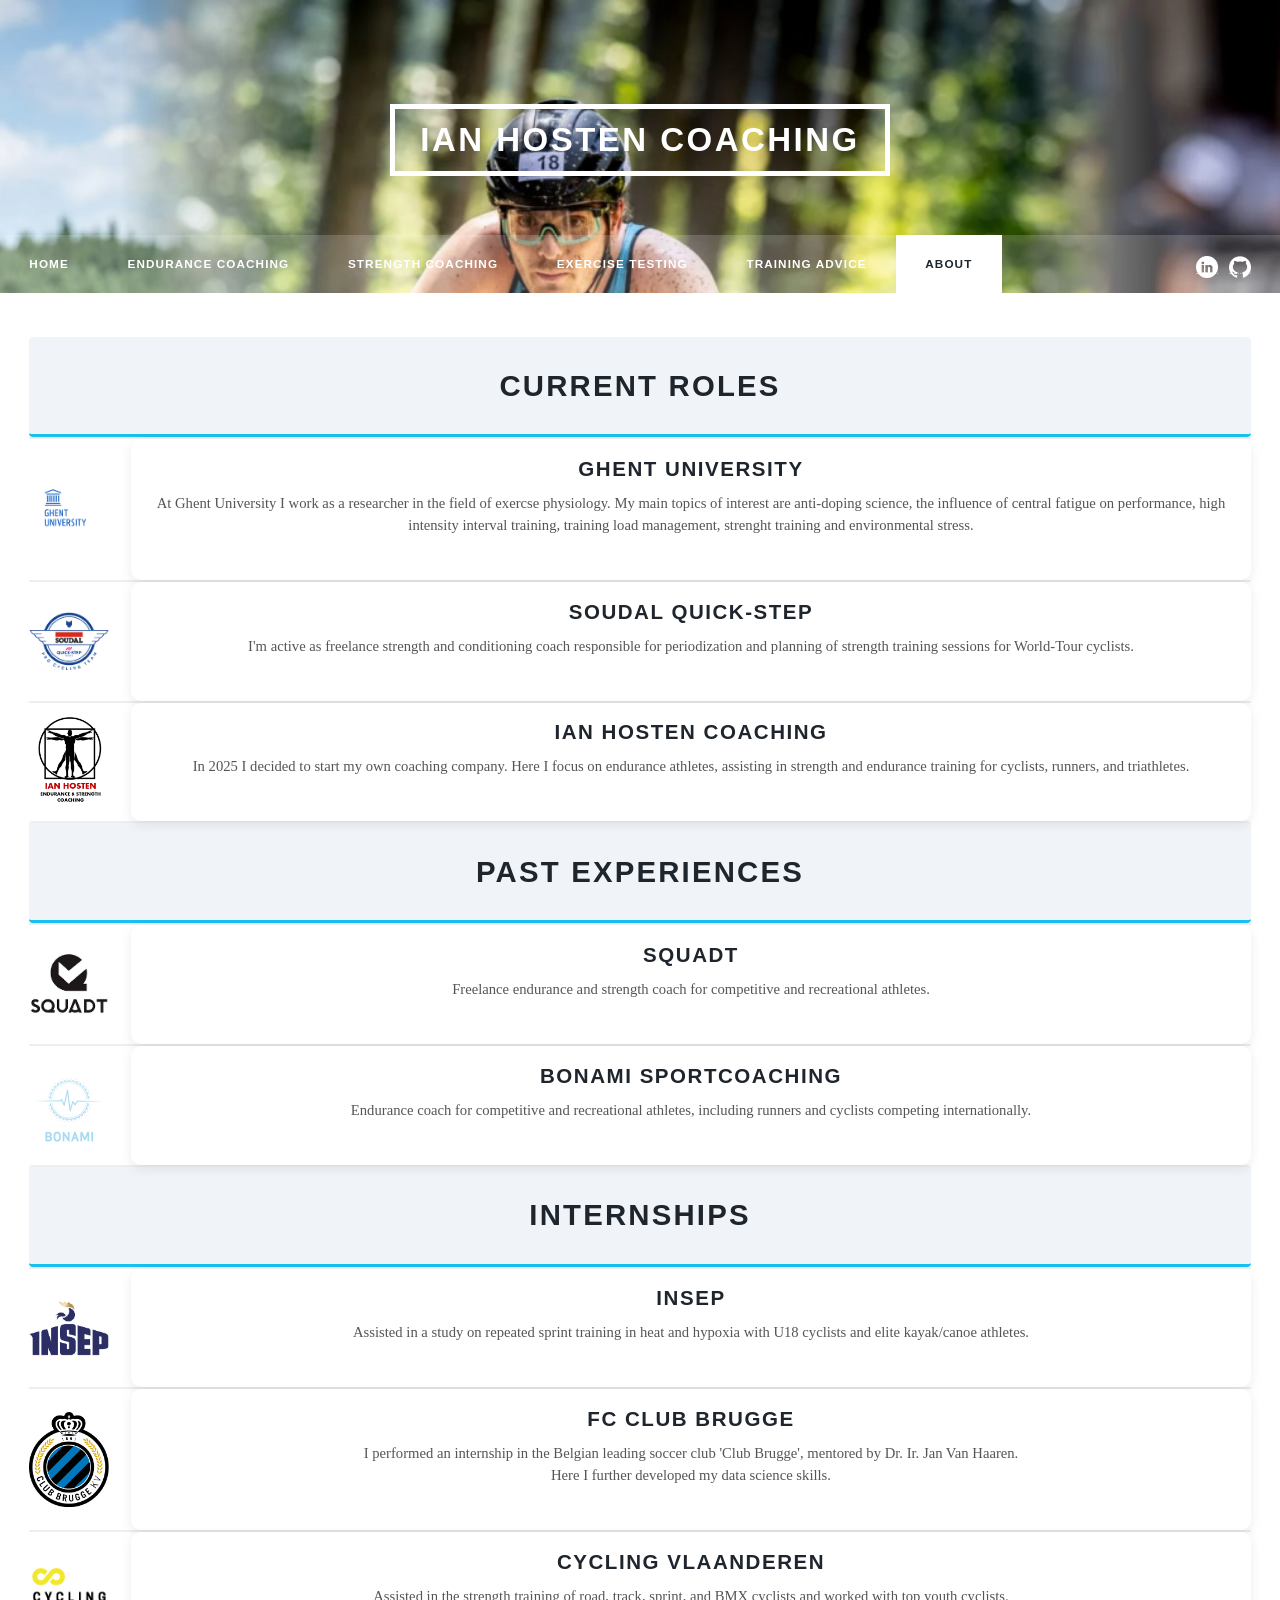
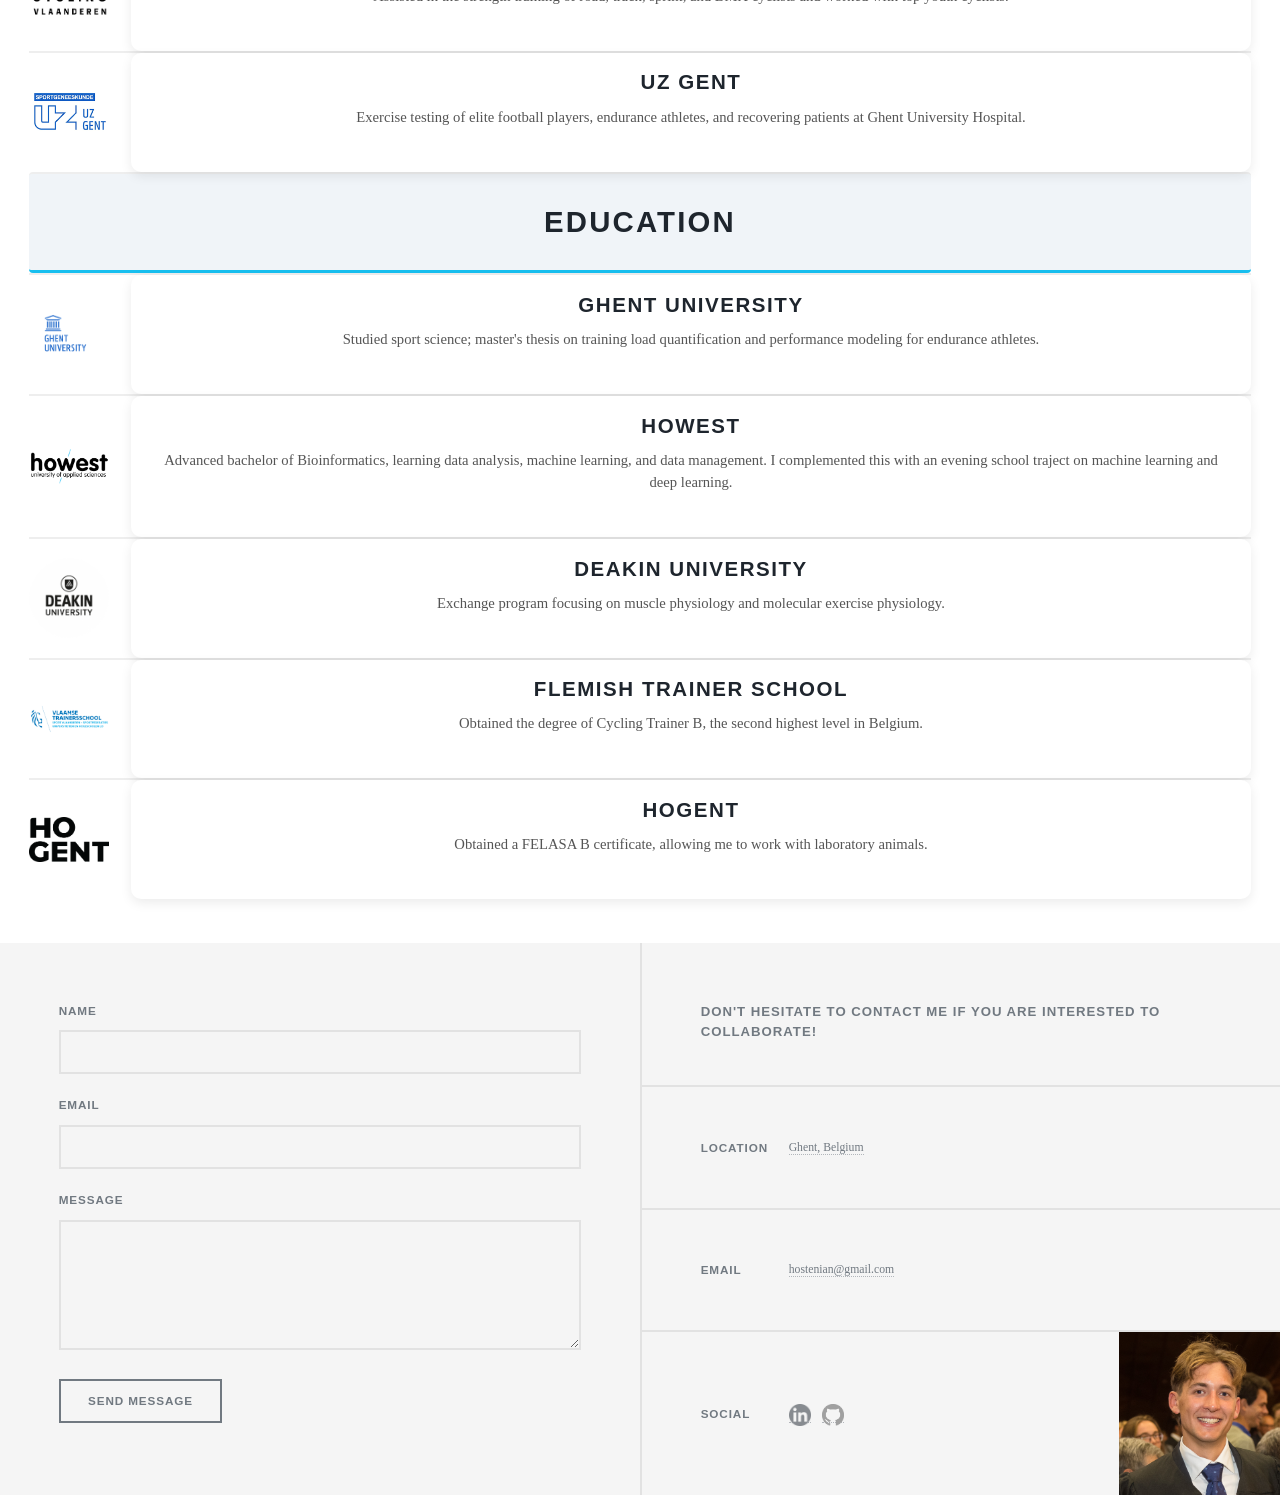
==== commit da0d7bbd: "improved about page" ====
--- a/about.html
+++ b/about.html
@@ -10,7 +10,7 @@
 
   <link rel="stylesheet" href="assets/css/main.css" />
   <noscript><link rel="stylesheet" href="assets/css/noscript.css" /></noscript>
-  <link rel="icon" type="image/png" href="/images/favicon.png">
+  <link rel="icon" type="image/x-icon" href="/favicon.ico">
 
   <style>
     #main {
@@ -217,7 +217,10 @@
         <img src="images/logo_howest.png" alt="Howest Logo">
         <div class="experience-content">
           <h3>Howest</h3>
-          <p>Advanced bachelor of Bioinformatics, learning data analysis, machine learning, and data management.</p>
+          <p>
+            Advanced bachelor of Bioinformatics, learning data analysis, machine learning, and data management.
+            I complemented this with an evening school traject on machine learning and deep learning.
+          </p>
         </div>
       </div>
 
@@ -234,6 +237,14 @@
         <div class="experience-content">
           <h3>Flemish Trainer School</h3>
           <p>Obtained the degree of Cycling Trainer B, the second highest level in Belgium.</p>
+        </div>
+      </div>
+
+      <div class="experience-item">
+        <img src="images/hogent_logo.png" alt="Hogent Logo">
+        <div class="experience-content">
+          <h3>Hogent</h3>
+          <p>Obtained a FELASA B certificate, allowing me to work with laboratory animals.</p>
         </div>
       </div>
 
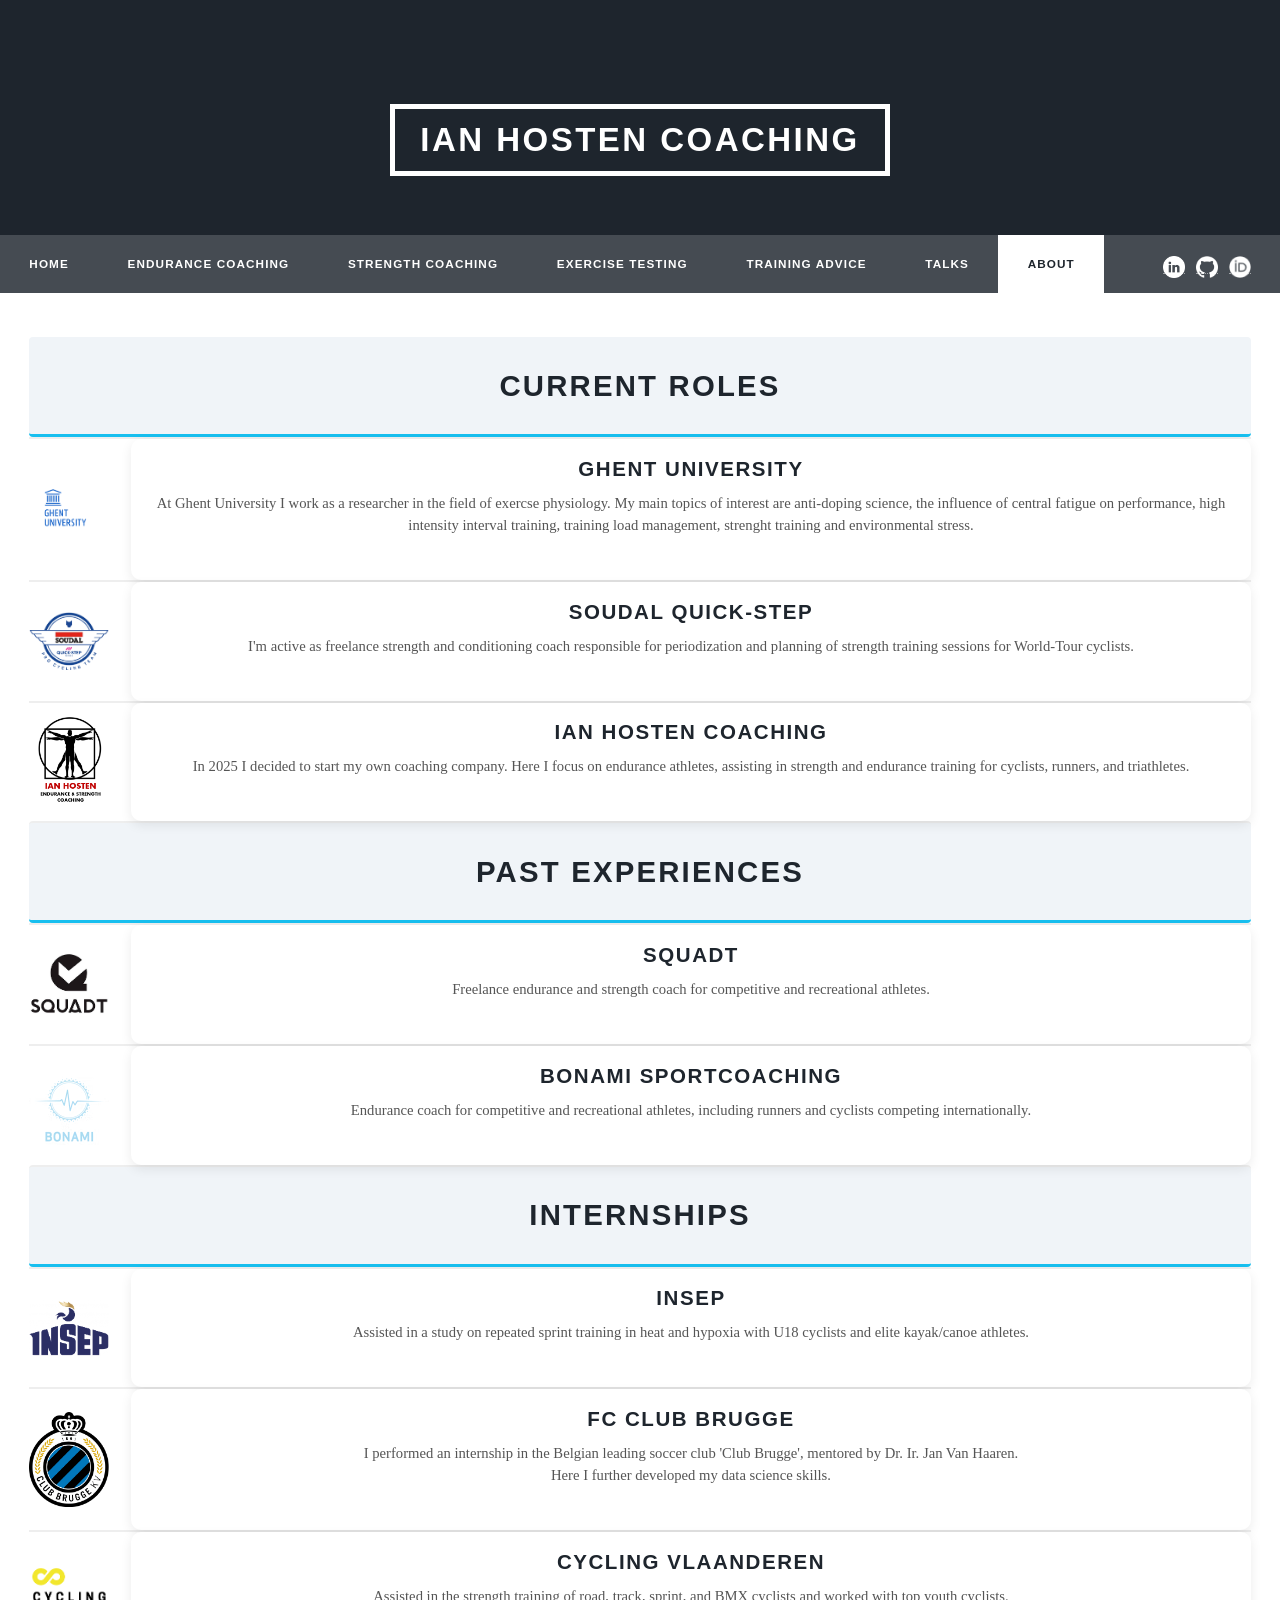
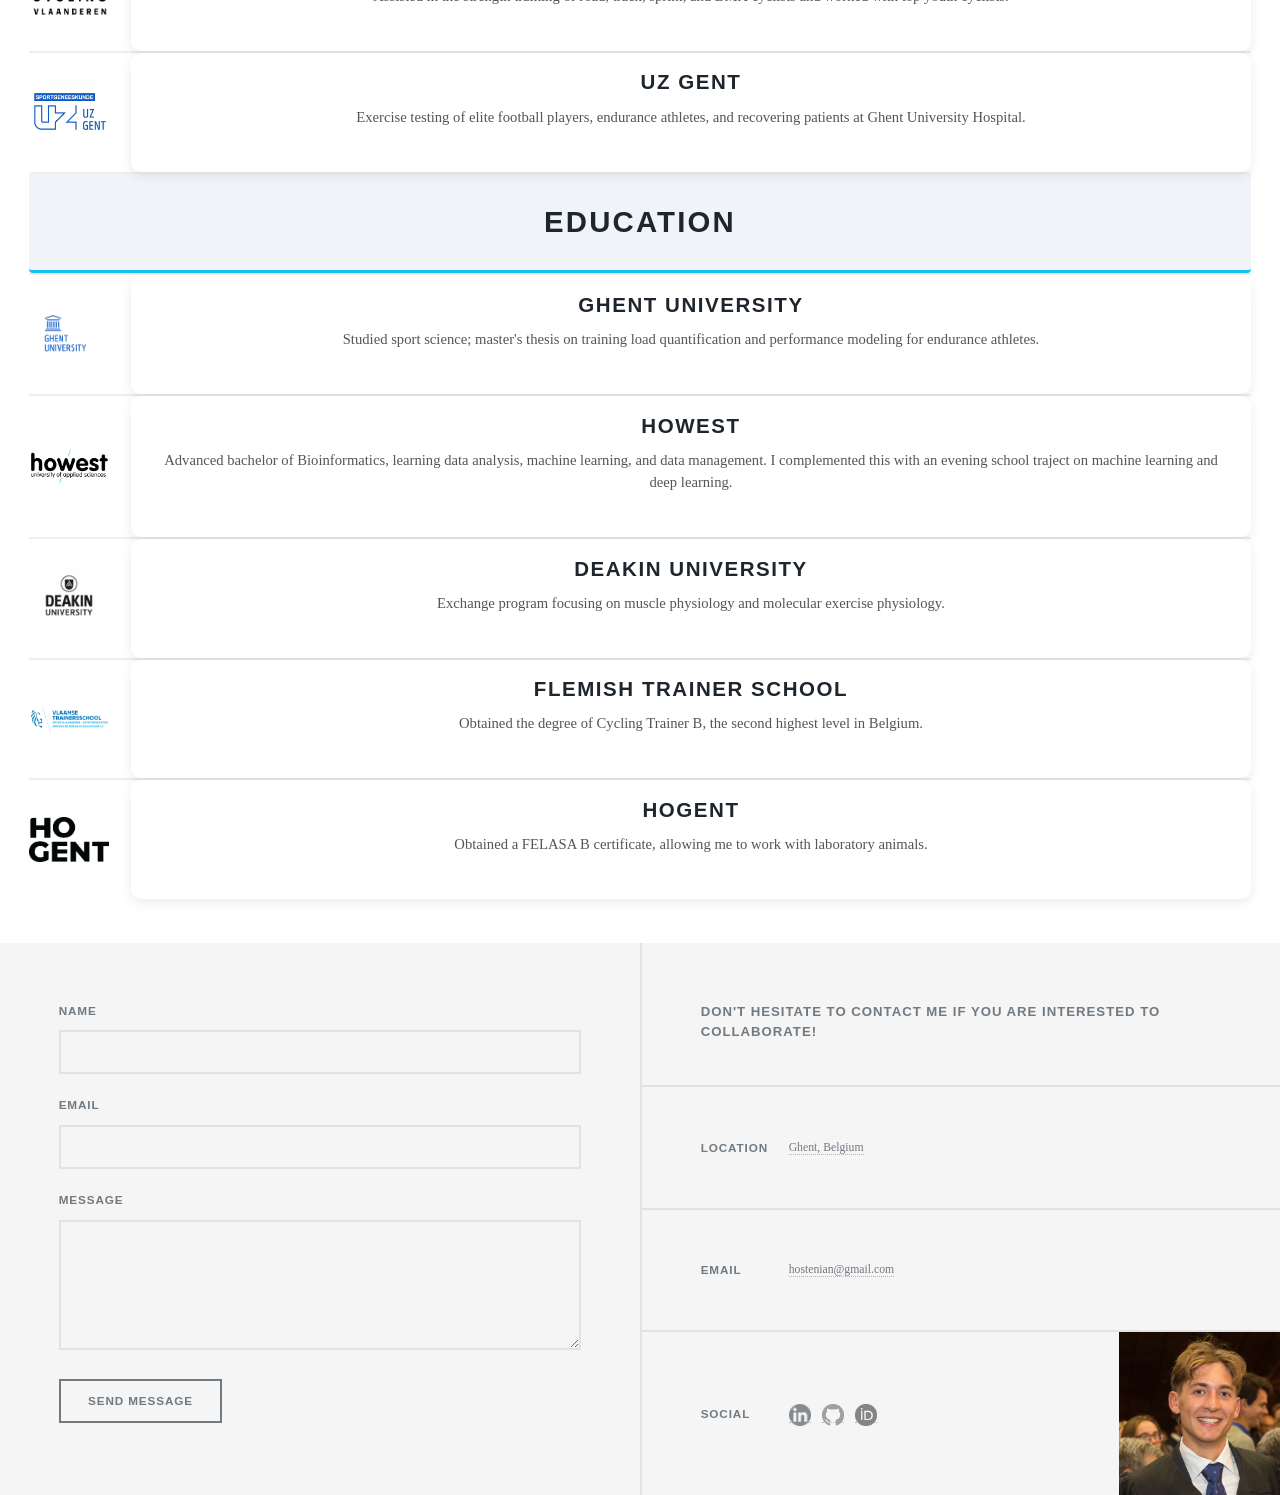
==== commit adbb3332: "optimized for google search" ====
--- a/about.html
+++ b/about.html
@@ -3,7 +3,7 @@
 <head>
   <meta charset="UTF-8">
   <meta name="viewport" content="width=device-width, initial-scale=1, user-scalable=no" />
-  <title>About Ian Hosten | Sport Scientist & Coach</title>
+  <title>About Ian</title>
   <meta name="description" content="Learn about Ian Hosten, a sport scientist, researcher, and coach with experience in endurance training, strength coaching, and performance science." />
   <meta name="robots" content="index,follow" />
   <link rel="canonical" href="https://ianhosten.com/about.html" />
@@ -108,7 +108,7 @@
 
     <!-- Header -->
     <header id="header">
-      <a href="index.html" class="logo">Ian Hosten Coaching</a>
+      <a href="/" class="logo">Ian Hosten Coaching</a>
     </header>
 
     <!-- Nav -->
--- a/assets/css/main.css
+++ b/assets/css/main.css
@@ -8,17 +8,23 @@
 }
 
 body {
-background-image:url(../../images/maes1.png);
-background-size:cover;
-background-position:center;
-background-attachment:fixed;
+  background:  #1e252d;
+}
+
+body.home {
+  background-image:
+    linear-gradient(rgba(30,37,45,0.65), rgba(30,37,45,0.65)),
+    url(../../images/maes1.png);
+  background-size: cover;
+  background-position: center;
+  background-attachment: fixed;
 }
 
 
 
 @media screen and (max-width: 480px) {
-body {
-background-attachment:scroll;
+body.home {
+  background-attachment: scroll;
 }
 
 body, input, select, textarea {
